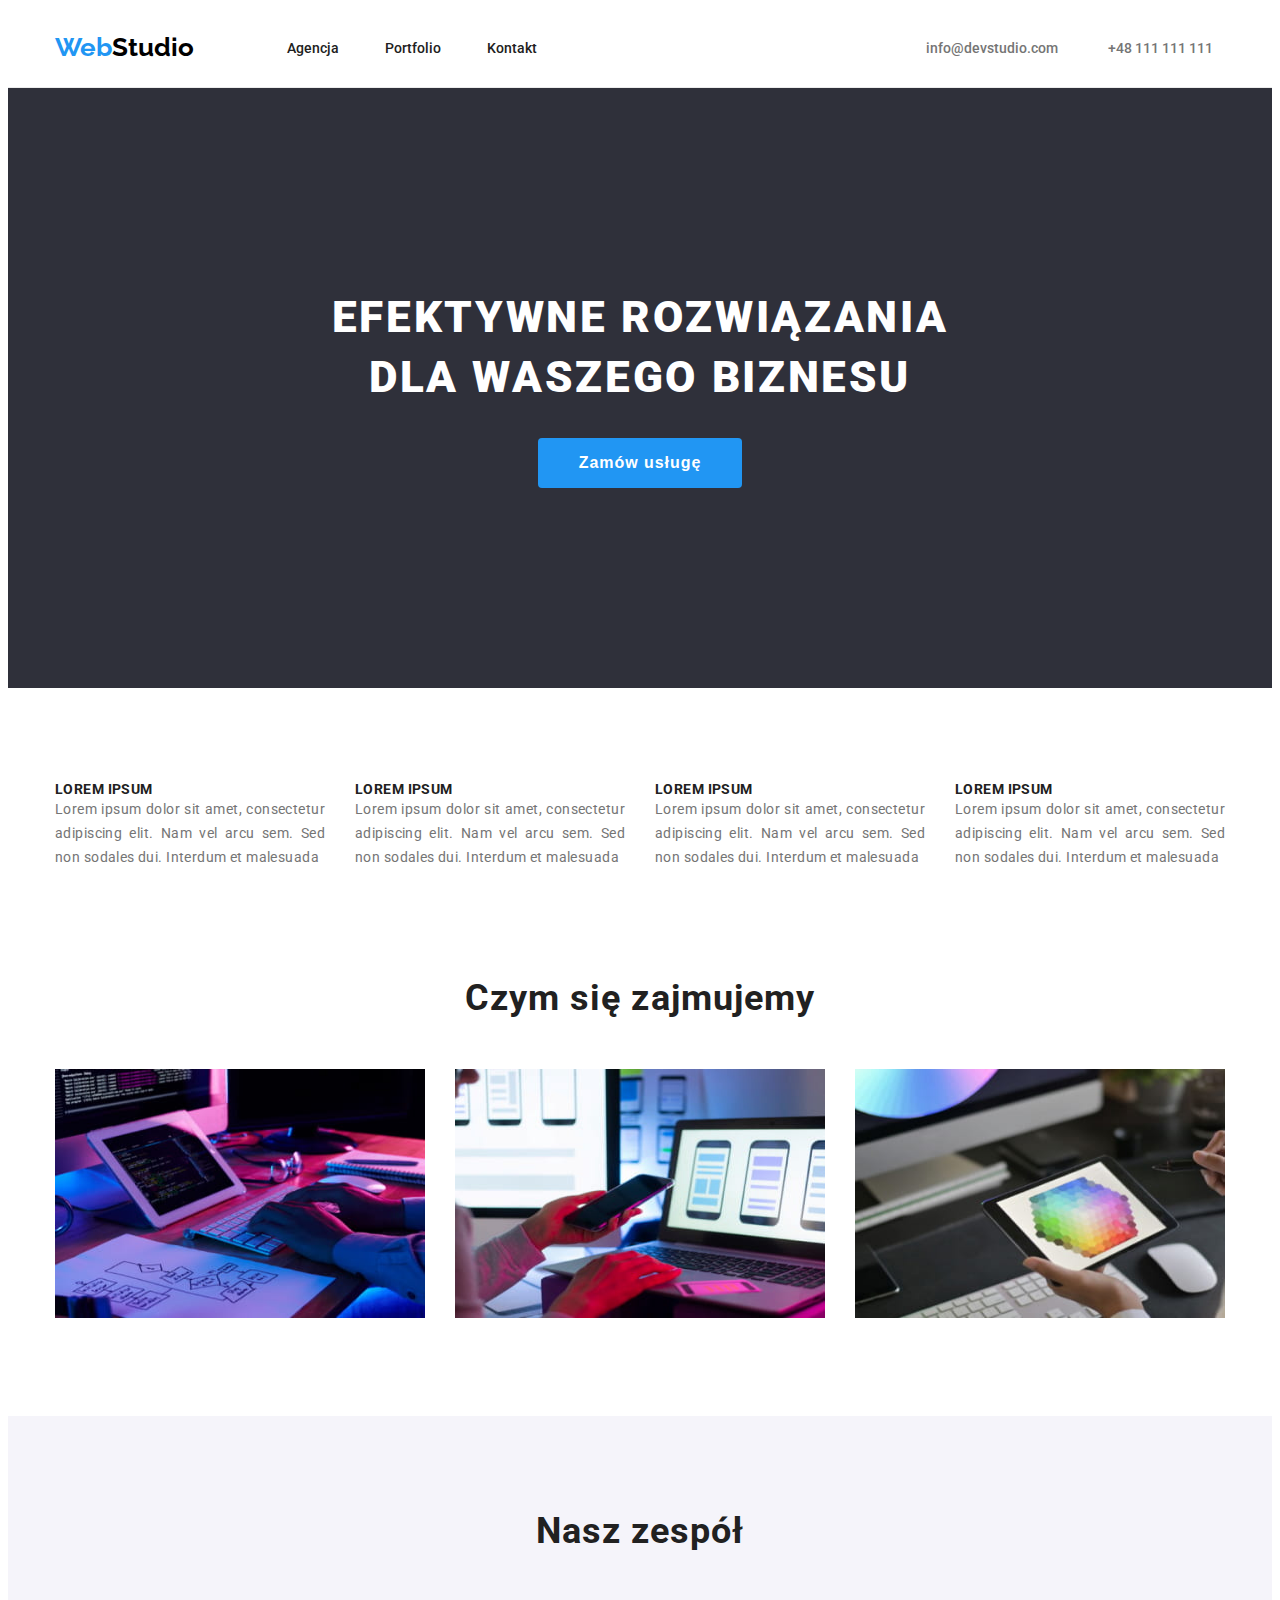
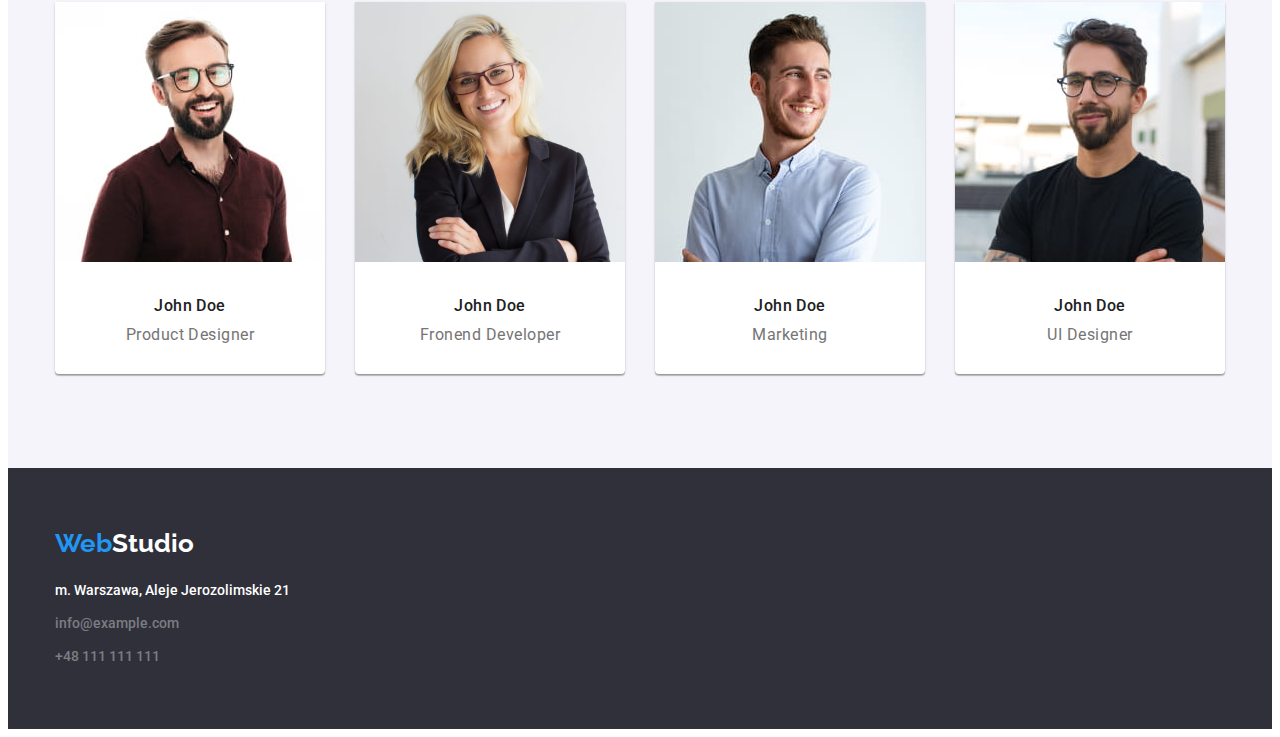
==== index.html @ 300e8977 "added html" ====
<!DOCTYPE html>
<html lang="pl">
    <head>
        <meta charset="utf-8" />
        <meta http-equiv="X-UA-Compatible" content="IE=edge" />
        <meta name="viewport" content="width=device-width, initial-scale=1.0" />
        <title>Studio</title>
        <link
            rel="stylesheet"
            href="https://cdnjs.cloudflare.com/ajax/libs/modern-normalize/1.1.0/modern-normalize.min.css"
            integrity="sha512-wpPYUAdjBVSE4KJnH1VR1HeZfpl1ub8YT/NKx4PuQ5NmX2tKuGu6U/JRp5y+Y8XG2tV+wKQpNHVUX03MfMFn9Q=="
            crossorigin="anonymous"
            referrerpolicy="no-referrer"
        />
        <link rel="preconnect" href="https://fonts.googleapis.com" />
        <link rel="preconnect" href="https://fonts.gstatic.com" crossorigin />
        <link
            href="https://fonts.googleapis.com/css2?family=Raleway:wght@700&family=Roboto:wght@400;500;700;900&display=swap"
            rel="stylesheet"
        />
        <link rel="stylesheet" href="./css/styles.css" />
    </head>
    <body>
        <!--Nagłówek-->
        <header class="header-wrapper">
            <div class="container">
                <div class="menu-left">
                    <a href="index.html" class="logo"
                        >Web<span class="studio-black">Studio</span>
                    </a>
                    <!--lista menu-->
                    <nav>
                        <ul class="nav-list">
                            <li>
                                <a class="nav-list-item" href="#">Agencja</a>
                            </li>
                            <li>
                                <a class="nav-list-item" href="porfolio.html"
                                    >Portfolio</a
                                >
                            </li>
                            <li>
                                <a class="nav-list-item" href="#">Kontakt</a>
                            </li>
                        </ul>
                    </nav>
                </div>
                <!-- kontakt -->
                <ul class="contact-list">
                    <li class="contact-list-tem">
                        <a href="mailto:info@devstudio.com" class="contact"
                            >info@devstudio.com</a
                        >
                    </li>
                    <li class="contact-list-item">
                        <a href="tel:+48111111111" class="contact"
                            >+48 111 111 111</a
                        >
                    </li>
                </ul>
            </div>
        </header>

        <!--Zawartość strony-->
        <main>
            <section class="heading section">
                <div class="container">
                    <h1>EFEKTYWNE ROZWIĄZANIA DLA WASZEGO BIZNESU</h1>
                    <button type="button" class="service-button">
                        Zamów usługę
                    </button>
                </div>
            </section>
            <article class="section">
                <div class="container">
                    <ul class="text-list">
                        <li>
                            <h3>LOREM IPSUM</h3>
                            <p>
                                Lorem ipsum dolor sit amet, consectetur
                                adipiscing elit. Nam vel arcu sem. Sed non
                                sodales dui. Interdum et malesuada
                            </p>
                        </li>
                        <li>
                            <h3>LOREM IPSUM</h3>
                            <p>
                                Lorem ipsum dolor sit amet, consectetur
                                adipiscing elit. Nam vel arcu sem. Sed non
                                sodales dui. Interdum et malesuada
                            </p>
                        </li>
                        <li>
                            <h3>LOREM IPSUM</h3>
                            <p>
                                Lorem ipsum dolor sit amet, consectetur
                                adipiscing elit. Nam vel arcu sem. Sed non
                                sodales dui. Interdum et malesuada
                            </p>
                        </li>
                        <li>
                            <h3>LOREM IPSUM</h3>
                            <p>
                                Lorem ipsum dolor sit amet, consectetur
                                adipiscing elit. Nam vel arcu sem. Sed non
                                sodales dui. Interdum et malesuada
                            </p>
                        </li>
                    </ul>
                </div>
            </article>
            <section class="section jobs">
                <div class="container">
                    <h2 class="what-we-do">Czym się zajmujemy</h2>
                    <ul class="what-we-do-list">
                        <li>
                            <img
                                src="images/desk.jpg"
                                alt="Czym się zajmujemy 1"
                                width="370"
                                height="249"
                            />
                        </li>
                        <li>
                            <img
                                src="images/phone-laptop.jpg"
                                alt="Czym się zajmujemy 2"
                                width="370"
                                height="249"
                            />
                        </li>
                        <li>
                            <img
                                src="images/tablet-pc.jpg"
                                alt="Czym się zajmujemy 3"
                                width="370"
                                height="249"
                            />
                        </li>
                    </ul>
                </div>
            </section>
            <section class="team section">
                <div class="container">
                    <h2>Nasz zespół</h2>
                    <ul class="team-list">
                        <li>
                            <figure>
                                <img
                                    src="images/jonh-doe1.jpg"
                                    alt="Członek zespołu 1"
                                    width="270"
                                    height="260"
                                />
                                <figcaption>
                                    <span class="team-list-member-name"
                                        >John Doe</span
                                    >
                                    <span class="team-list-member-role"
                                        >Product Designer</span
                                    >
                                </figcaption>
                            </figure>
                        </li>
                        <li>
                            <figure>
                                <img
                                    src="images/jonh-doe2.jpg"
                                    alt="Członek zespołu 2"
                                    width="270"
                                    height="260"
                                />
                                <figcaption>
                                    <span class="team-list-member-name"
                                        >John Doe</span
                                    >
                                    <span class="team-list-member-role"
                                        >Fronend Developer</span
                                    >
                                </figcaption>
                            </figure>
                        </li>
                        <li>
                            <figure>
                                <img
                                    src="images/jonh-doe4.jpg"
                                    alt="Członek zespołu 3"
                                    width="270"
                                    height="260"
                                />
                                <figcaption>
                                    <span class="team-list-member-name"
                                        >John Doe</span
                                    >
                                    <span class="team-list-member-role"
                                        >Marketing</span
                                    >
                                </figcaption>
                            </figure>
                        </li>
                        <li>
                            <figure>
                                <img
                                    src="images/john-doe3.jpg"
                                    alt="Członek zespołu 4"
                                    width="270"
                                    height="260"
                                />
                                <figcaption>
                                    <span class="team-list-member-name"
                                        >John Doe</span
                                    >
                                    <span class="team-list-member-role"
                                        >UI Designer</span
                                    >
                                </figcaption>
                            </figure>
                        </li>
                    </ul>
                </div>
            </section>
        </main>
        <!--Stopka-->
        <footer class="footer-wrapper">
            <div class="footer-content container">
                <div>
                    <a href="index.html" class="logo">
                        <span>Web</span><span class="studio-white">Studio</span>
                    </a>
                </div>
                <address class="address">
                    <span class="footer-address"
                        >m. Warszawa, Aleje Jerozolimskie 21</span
                    >

                    <a class="footer-contact" href="mailto:info@example.com"
                        >info@example.com</a
                    >

                    <a class="footer-contact" href="tel:+48111111111"
                        >+48 111 111 111</a
                    >
                </address>
            </div>
        </footer>
    </body>
</html>
---- css/styles.css ----
/* Globalne  Sory że tyle poprawek tu było */
h1,
h2,
h3,
h4,
h5,
h6,
p,
figure,
ul {
    margin: 0px;
    padding: 0px;
    border: 0px;
}

*,
*::before,
*::after {
    box-sizing: border-box;
}

body {
    font-family: 'Roboto', sans-serif;
    font-style: normal;
    color: black;
}
body li {
    list-style: none;
}
.container {
    width: 1200px;
    margin: 0 auto;
    padding: 0 15px;
}

.section {
    padding: 94px 0;
}

/* Nav+Footer */
.logo {
    font-family: 'Raleway', sans-serif;
    font-size: 26px;
    line-height: 1.17;
    font-weight: 700;
    text-decoration: none;
    color: #2196f3;
}
.studio-black {
    color: #000000;
}
.studio-white {
    color: #ffffff;
}

.header-wrapper {
    background-color: #ffffff;
    padding: 24px 0px 25px 0px;
    border-bottom: 1px solid #ececec;
}

.header-wrapper > .container {
    padding: 0 27px 0 15px;
    display: flex;
    justify-content: space-between;
    align-items: center;
}

.menu-left {
    display: flex;
    justify-content: space-between;
    align-items: center;
    gap: 93px;
}

.nav-list {
    display: flex;
    justify-content: space-between;
    align-items: center;
    gap: 46px;
}

.contact-list {
    display: flex;
    justify-content: space-between;
    align-items: center;
    gap: 50px;
}

.nav-list a {
    font-weight: 500;
    font-size: 14px;
    line-height: 1.17;
    color: #212121;
    text-decoration: none;
}

.nav-list a:hover,
.nav-list a:focus {
    color: #2196f3;
}

.contact {
    font-weight: 500;
    font-size: 14px;
    line-height: 1.17;
    color: #757575;
    text-decoration: none;
}
.contact:hover {
    color: #2196f3;
}

.contact-list {
    display: flex;
    align-items: center;
    justify-content: space-between;
    gap: 50px;
}
.footer-wrapper {
    background-color: #2f303a;
    color: #ffffff;
    padding: 60px 0px;
}

.footer-wrapper address {
    display: flex;
    flex-direction: column;
    gap: 9px;
}

.address {
    padding-top: 20px;
}
.footer-address {
    text-decoration: none;
    font-style: normal;
    font-weight: 500;
    font-size: 14px;
    line-height: 1.71;
    color: #ffffff;
}
.footer-contact {
    color: #ffffff60;
    text-decoration: none;
    font-style: normal;
    font-weight: 500;
    font-size: 14px;
    line-height: 1.71;
    width: fit-content;
}

.footer-contact:hover,
.footer-contact:focus {
    color: #2196f3;
}
.footer-tel {
    text-decoration: none;
}
/* Main Portfolio */

.category-buttons {
    display: flex;
    justify-content: center;
}

.button {
    font-weight: 500;
    background-color: #f5f4fa;
    font-size: 16px;
    line-height: 1.625;
    text-align: center;
    letter-spacing: 0.03em;
    cursor: pointer;
    outline: none;
    border: none;
    border-radius: 4px;
    padding-left: 22px;
    padding-right: 22px;
    padding-top: 6px;
    padding-bottom: 6px;
    margin: 0px 4px 50px;
}

.button:hover,
.button:focus {
    background-color: #2196f3;
    color: #ffffff;
    cursor: pointer;
}

.portfolio-projects {
    display: flex;
    flex-wrap: wrap;
    gap: 30px;
}

.portfolio-projects figcaption {
    padding: 20px 24px;
    border: 1px solid #eeeeee;
    border-top: none;
    display: block;
}
.portfolio-name {
    font-size: 18px;
    font-weight: 700;
    line-height: 2;
    letter-spacing: 0.06em;
}

.portfolio-category {
    font-size: 16px;
    font-weight: 400;
    line-height: 1.875;
    letter-spacing: 0.03em;
    text-align: left;
    display: block;
}

/* main-index*/

.heading {
    display: flex;
    flex-direction: column;
    background-color: #2f303a;
    align-items: center;
    text-align: center;
    padding-bottom: 200px;
}
.heading h1 {
    margin-bottom: 30px;
    color: #ffffff;
    font-size: 44px;
    line-height: 1.36;
    letter-spacing: 0.06em;
    text-align: center;
    font-weight: 900;
    text-transform: uppercase;
    padding: 106px 252px 0px 252px;
}
.jobs {
    margin-top: -94px;
}
.service-button {
    font-weight: 700;
    font-size: 16px;
    line-height: 1.88;
    letter-spacing: 0.06em;
    color: #ffffff;
    background-color: #2196f3;
    outline: none;
    border: none;
    border-radius: 4px;
    padding: 10px 41px;
}

.service-button:hover .service-button:focus {
    background-color: #2196f3;
    color: #ffffff;
    cursor: pointer;
}

.text-list {
    display: flex;
    gap: 30px;
    height: 101px;
    text-align: center;
}

.text-list h3 {
    font-weight: 700;
    font-size: 14px;
    line-height: 1.14;
    letter-spacing: 0.03em;
    color: #212121;
    text-transform: uppercase;
    text-align: left;
}

.text-list p {
    font-weight: 400;
    font-size: 14px;
    line-height: 1.71;
    letter-spacing: 0.03em;
    color: #757575;
    text-align: justify;
}

.what-we-do {
    font-weight: 700;
    font-size: 36px;
    line-height: 1.17;
    letter-spacing: 0.03em;
    color: #212121;
    text-align: center;
    margin-bottom: 50px;
}

.what-we-do-list {
    display: flex;
    justify-content: space-between;
    align-items: center;
    gap: 30px;
}

.team {
    background-color: #f5f4fa;
}

.team h2 {
    font-weight: 700;
    font-size: 36px;
    line-height: 1.17;
    letter-spacing: 0.03em;
    color: #212121;
    text-align: center;
    padding-bottom: 50px;
    display: block;
}

.team-list {
    display: flex;
    justify-content: space-between;
    gap: 30px;
}

.team figure {
    background-color: #ffffff;
    font-size: 16px;
    letter-spacing: 0.03em;
    box-shadow: 0px 1px 3px rgba(0, 0, 0, 0.12), 0px 1px 1px rgba(0, 0, 0, 0.14),
        0px 2px 1px rgba(0, 0, 0, 0.2);
    border-radius: 0px 0px 4px 4px;
    display: block;
}

.team figcaption {
    padding-top: 30px 0px;
    text-align: center;
    display: block;
}

.team-list-member-name {
    font-weight: 500;
    font-size: 16px;
    line-height: 1.1875;
    letter-spacing: 0.03em;
    color: #212121;
    display: block;
    padding-top: 30px;
}

.team-list-member-role {
    font-weight: 400;
    font-size: 16px;
    line-height: 1.1875;
    letter-spacing: 0.03em;
    color: #757575;
    padding-top: 10px;
    padding-bottom: 30px;
    display: block;
}
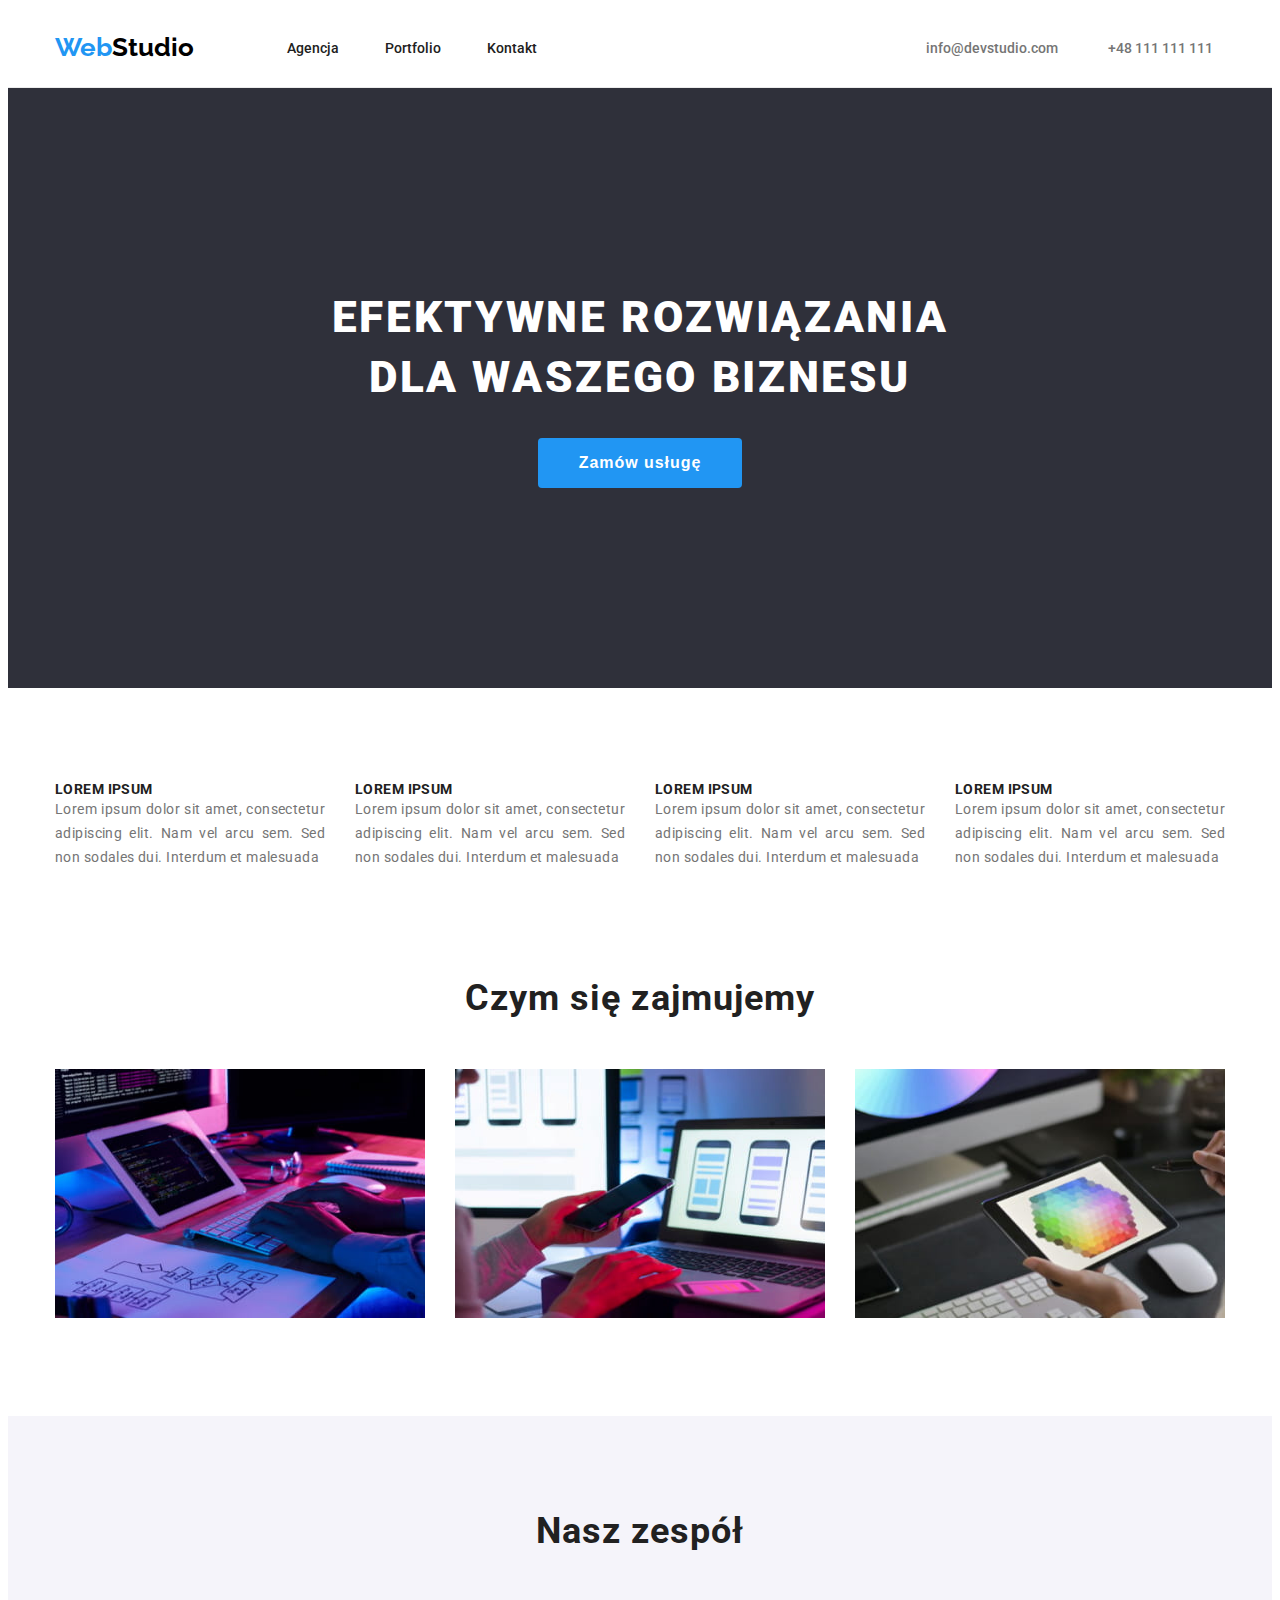
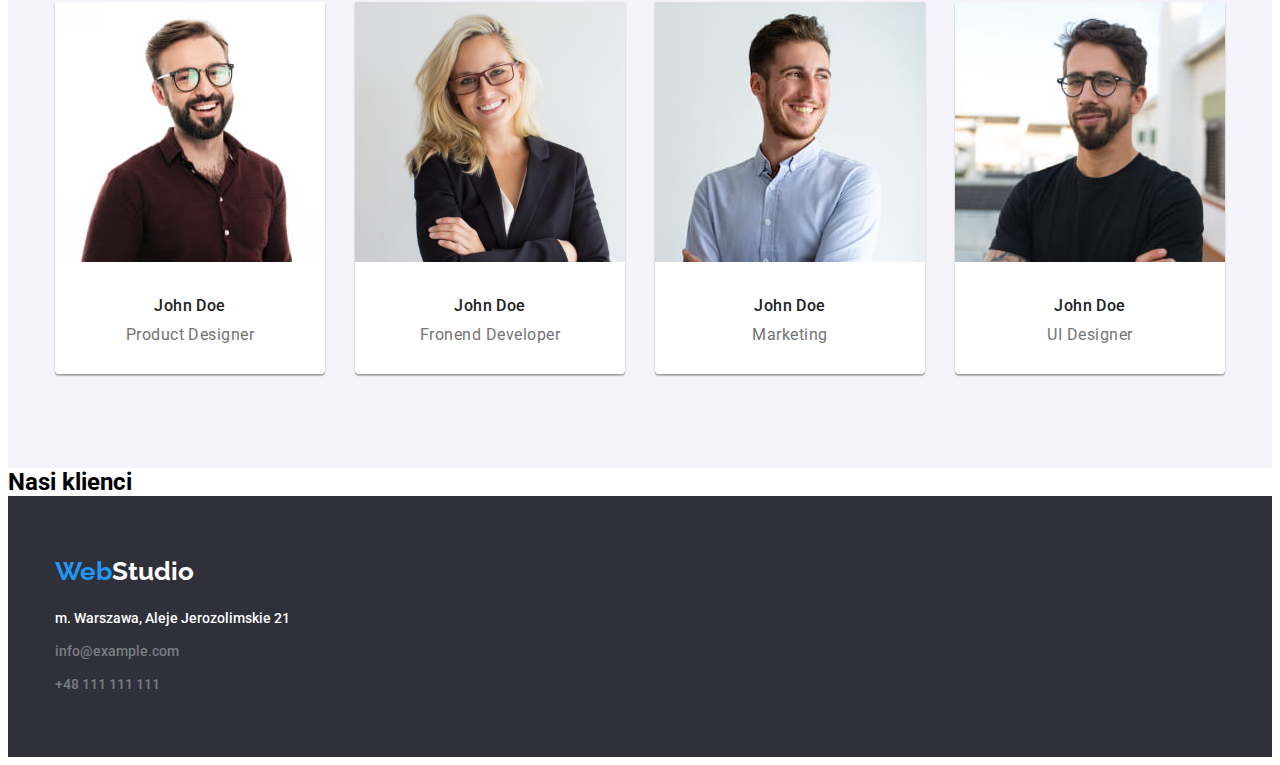
==== commit dd52795f: "Nasi klienci" ====
--- a/index.html
+++ b/index.html
@@ -35,7 +35,7 @@
                                 <a class="nav-list-item" href="#">Agencja</a>
                             </li>
                             <li>
-                                <a class="nav-list-item" href="porfolio.html"
+                                <a class="nav-list-item" href="portfolio.html"
                                     >Portfolio</a
                                 >
                             </li>
@@ -219,6 +219,11 @@
                     </ul>
                 </div>
             </section>
+            <section>
+                <div>
+                    <h2>Nasi klienci</h2>
+                </div>
+            </section>
         </main>
         <!--Stopka-->
         <footer class="footer-wrapper">
--- a/css/styles.css
+++ b/css/styles.css
@@ -24,6 +24,7 @@
     font-style: normal;
     color: black;
 }
+
 body li {
     list-style: none;
 }
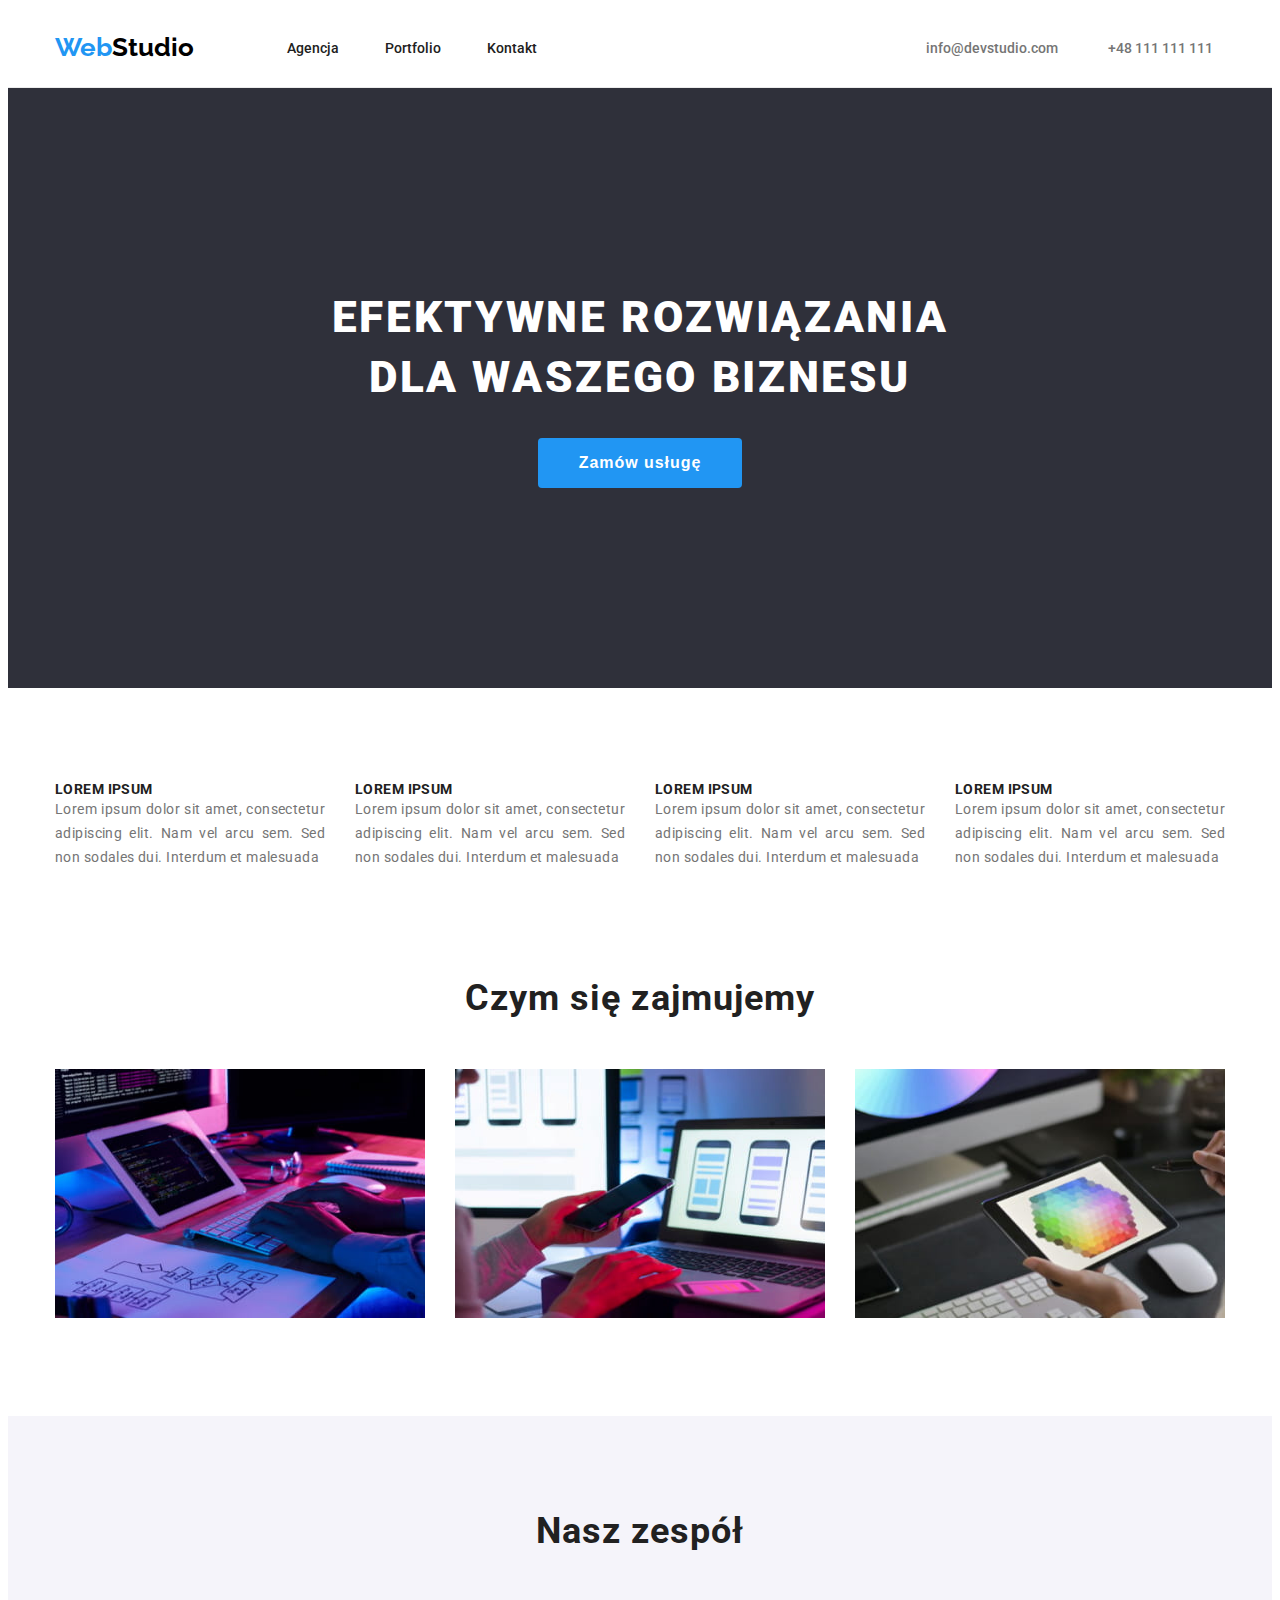
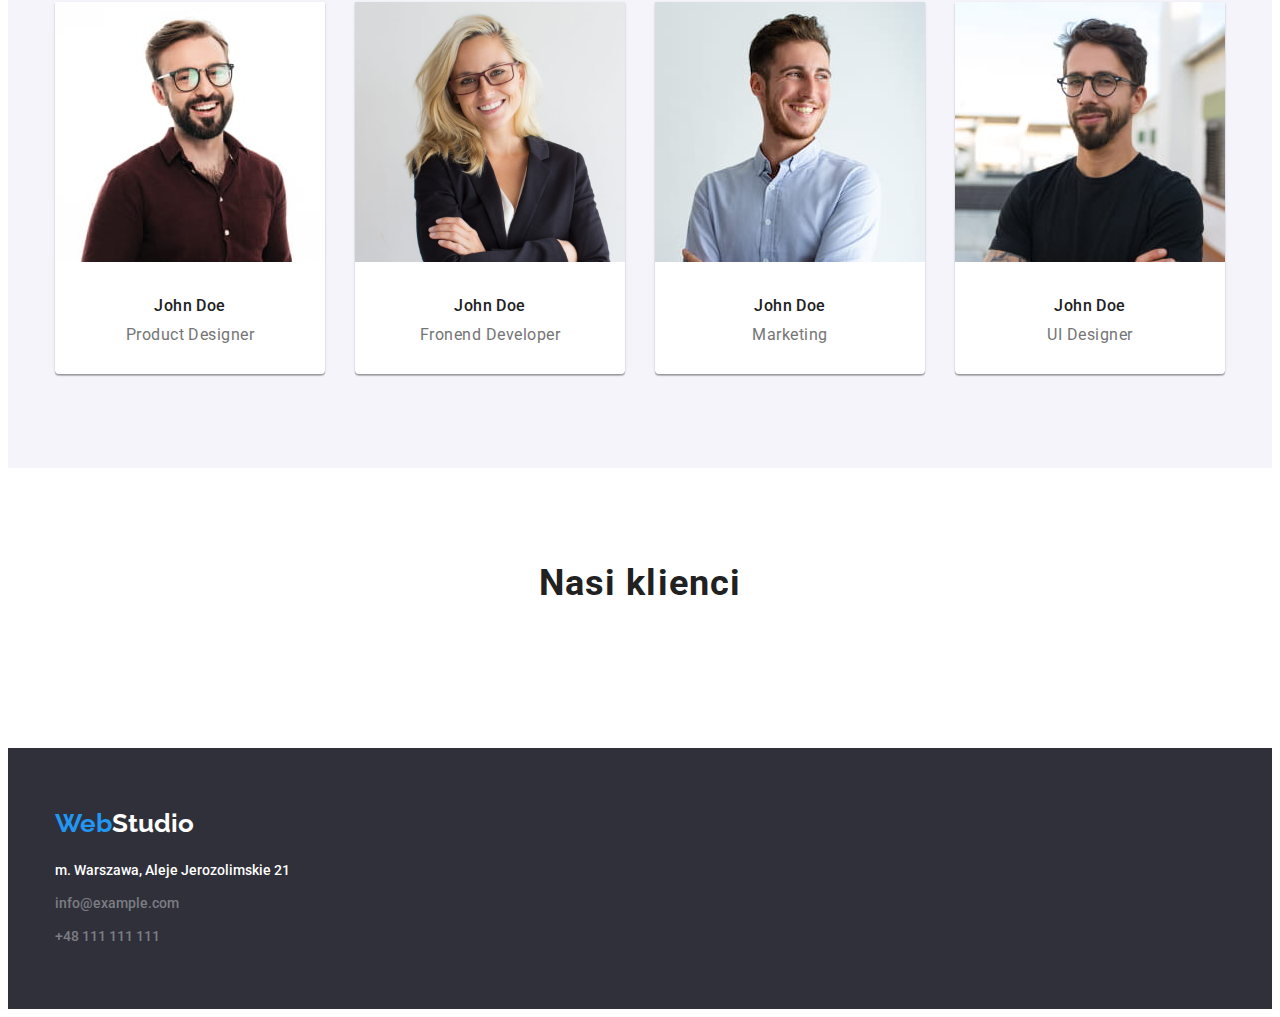
==== commit 4fb247c2: "?" ====
--- a/index.html
+++ b/index.html
@@ -219,8 +219,8 @@
                     </ul>
                 </div>
             </section>
-            <section>
-                <div>
+            <section class="section clients">
+                <div class="container">
                     <h2>Nasi klienci</h2>
                 </div>
             </section>
--- a/css/styles.css
+++ b/css/styles.css
@@ -361,3 +361,13 @@
     padding-bottom: 30px;
     display: block;
 }
+.clients h2 {
+    font-weight: 700;
+    font-size: 36px;
+    line-height: 1.17;
+    letter-spacing: 0.03em;
+    color: #212121;
+    text-align: center;
+    padding-bottom: 50px;
+    display: block;
+}
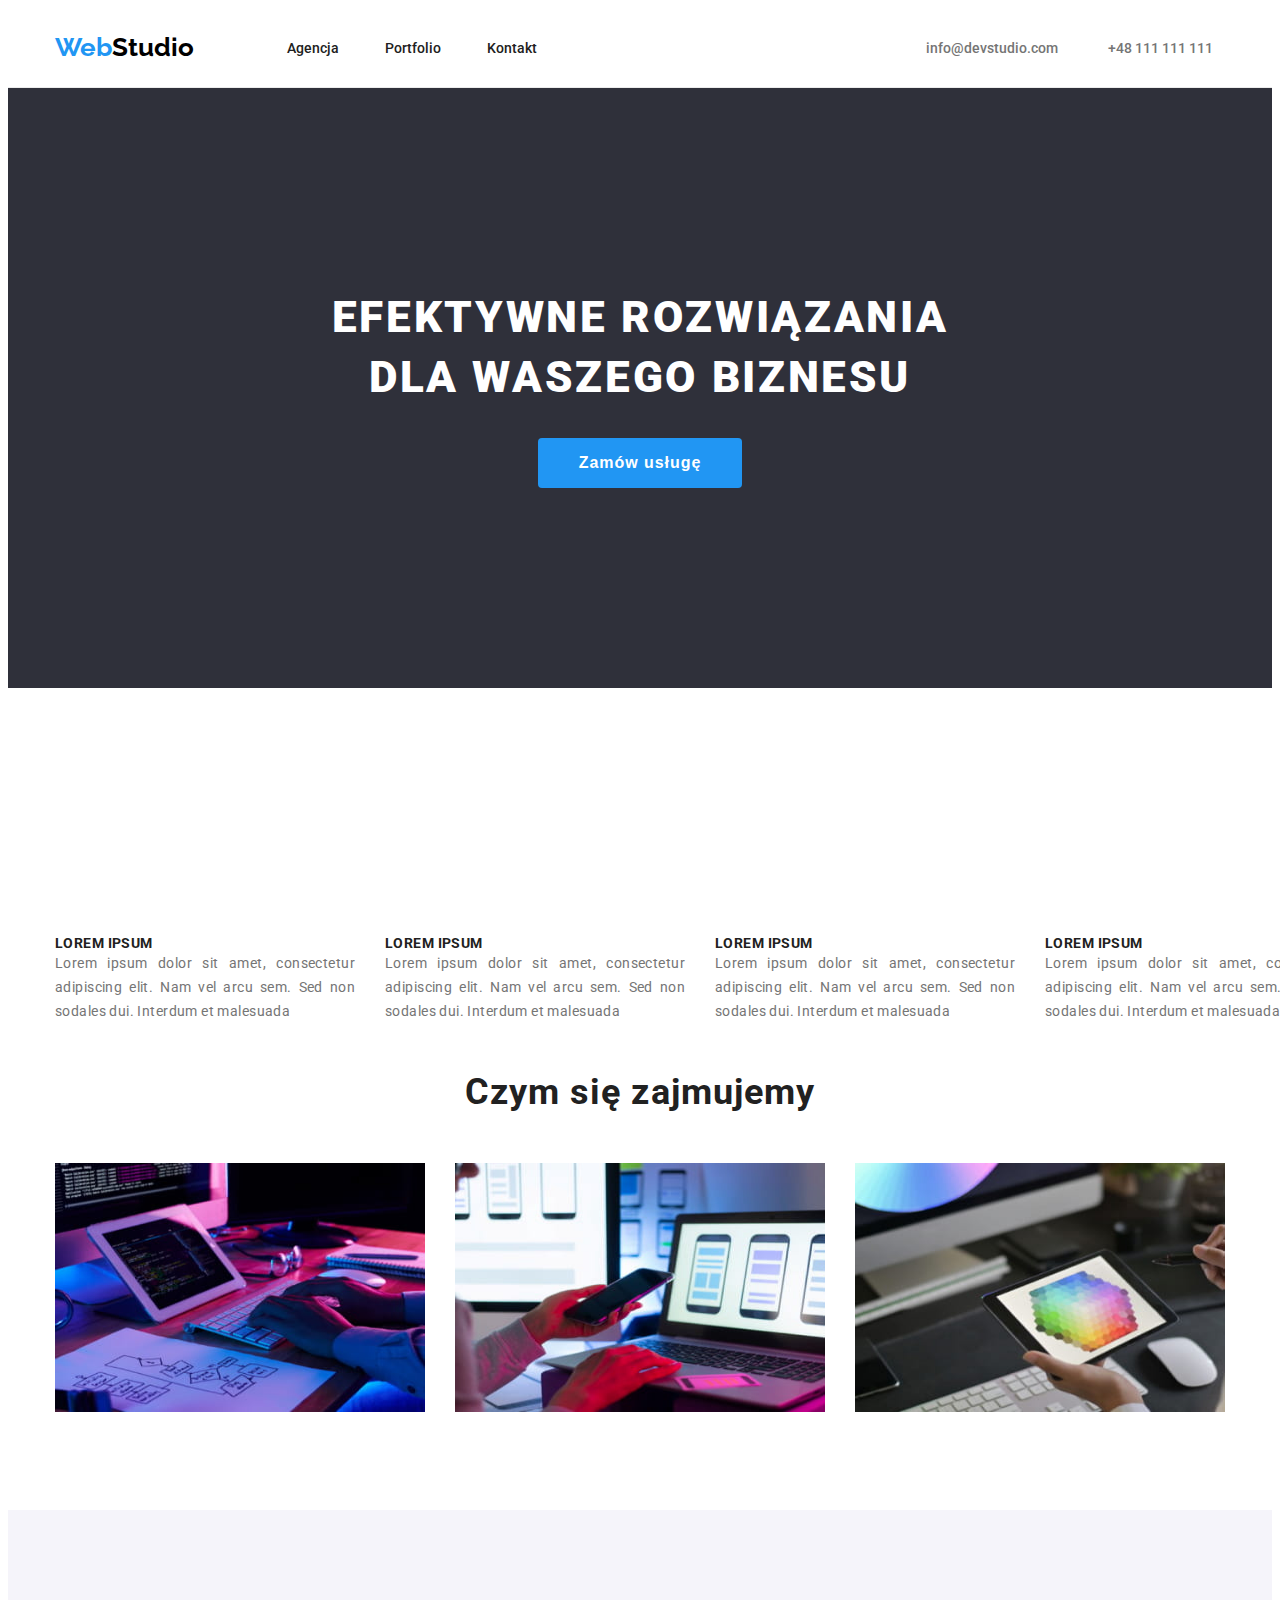
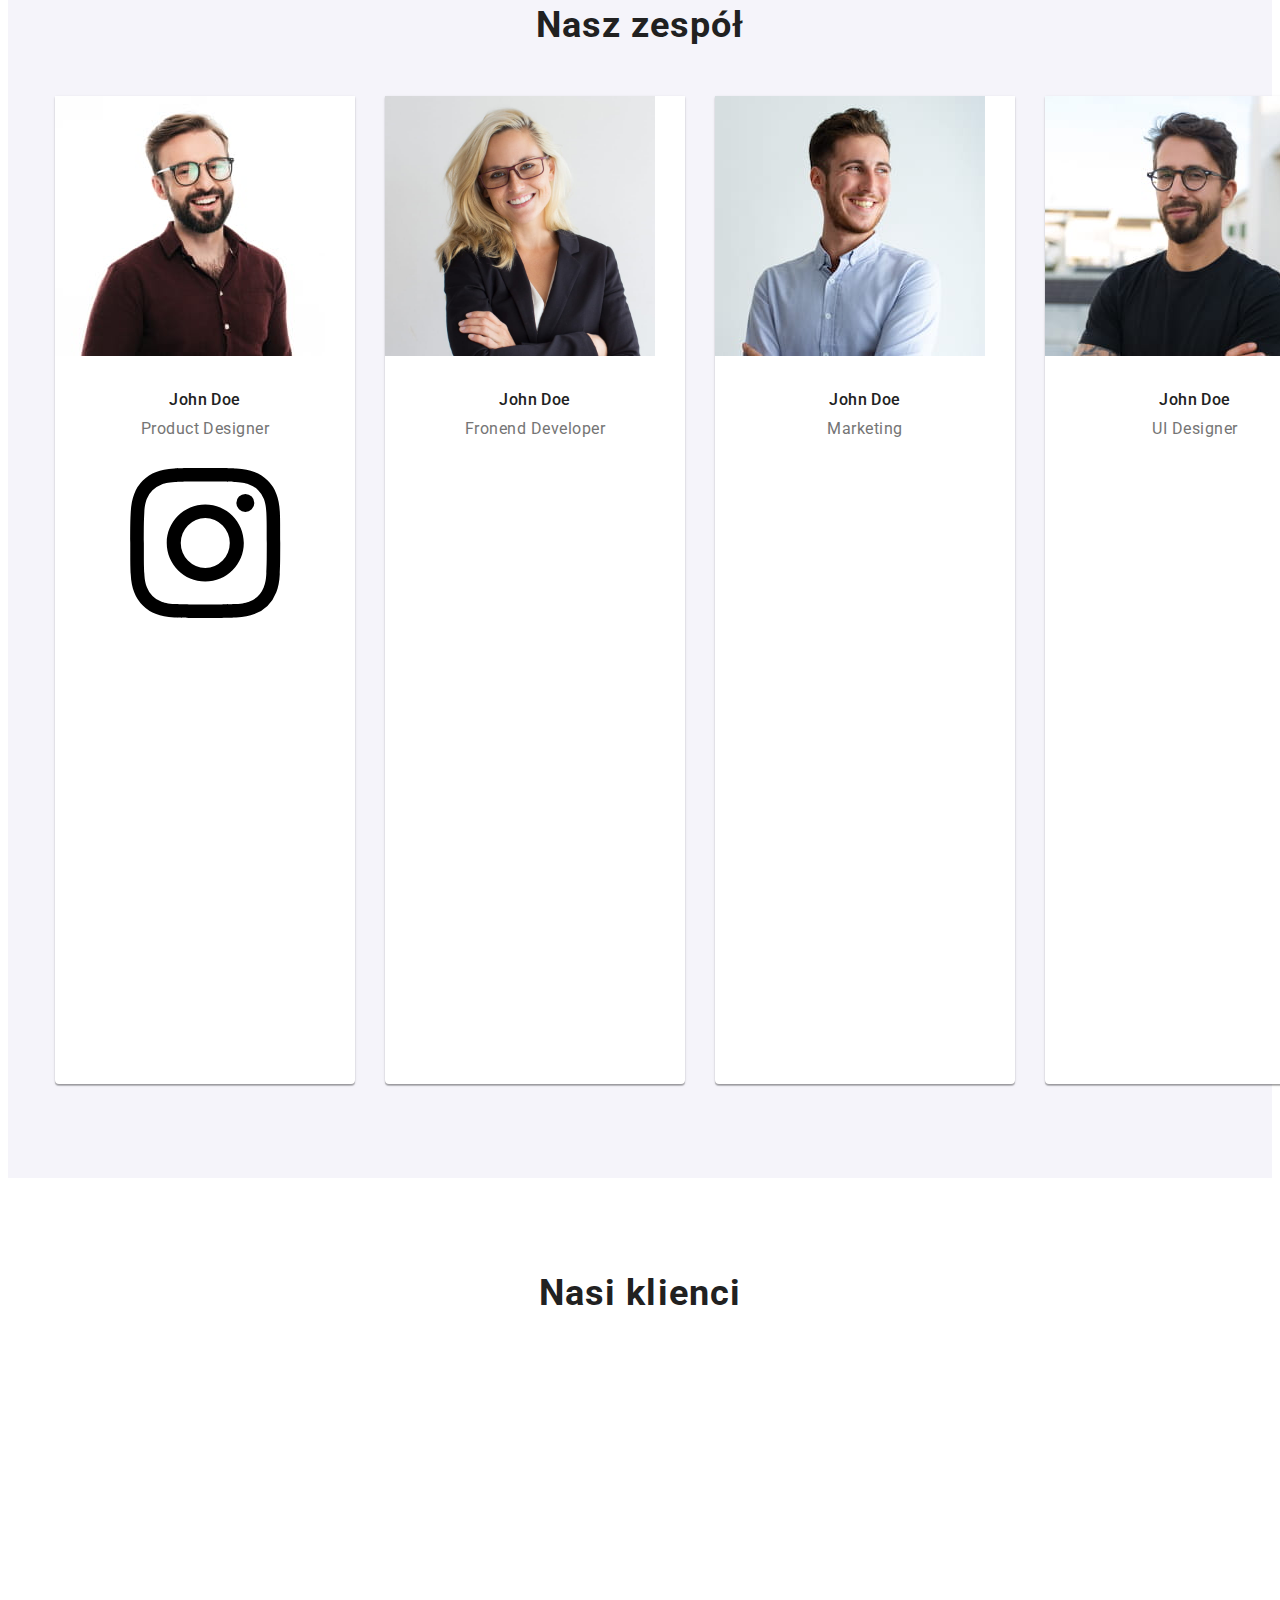
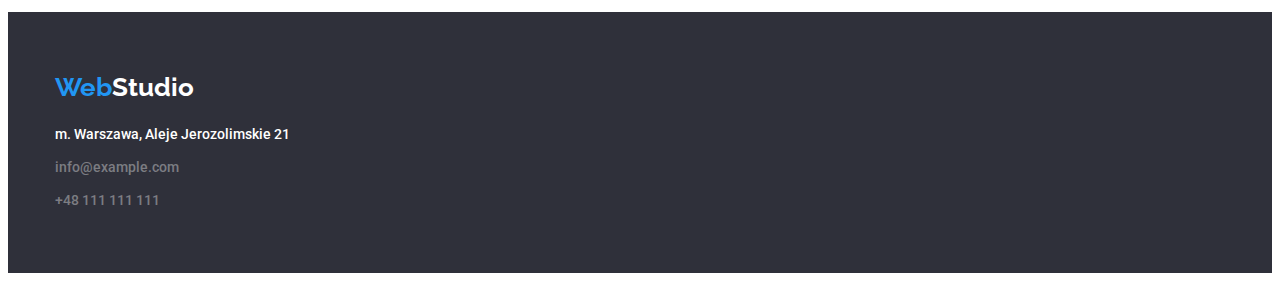
==== commit 4425ed74: "added icons photos and svg" ====
--- a/index.html
+++ b/index.html
@@ -75,6 +75,9 @@
                 <div class="container">
                     <ul class="text-list">
                         <li>
+                            <svg>
+                                <use href=""></use>
+                            </svg>
                             <h3>LOREM IPSUM</h3>
                             <p>
                                 Lorem ipsum dolor sit amet, consectetur
@@ -83,6 +86,9 @@
                             </p>
                         </li>
                         <li>
+                            <svg>
+                                <use href=""></use>
+                            </svg>
                             <h3>LOREM IPSUM</h3>
                             <p>
                                 Lorem ipsum dolor sit amet, consectetur
@@ -91,6 +97,9 @@
                             </p>
                         </li>
                         <li>
+                            <svg>
+                                <use href=""></use>
+                            </svg>
                             <h3>LOREM IPSUM</h3>
                             <p>
                                 Lorem ipsum dolor sit amet, consectetur
@@ -99,6 +108,9 @@
                             </p>
                         </li>
                         <li>
+                            <svg>
+                                <use href=""></use>
+                            </svg>
                             <h3>LOREM IPSUM</h3>
                             <p>
                                 Lorem ipsum dolor sit amet, consectetur
@@ -159,6 +171,38 @@
                                     <span class="team-list-member-role"
                                         >Product Designer</span
                                     >
+                                    <ul class="team-social-icons">
+                                        <li>
+                                            <a href="#" class="team-social">
+                                                <svg>
+                                                    <use
+                                                        href="images/icons.svg#icon-instagram-2"
+                                                    ></use>
+                                                </svg>
+                                            </a>
+                                        </li>
+                                        <li>
+                                            <a href="#" class="team-social">
+                                                <svg>
+                                                    <use></use>
+                                                </svg>
+                                            </a>
+                                        </li>
+                                        <li>
+                                            <a href="#" class="team-social">
+                                                <svg>
+                                                    <use></use>
+                                                </svg>
+                                            </a>
+                                        </li>
+                                        <li>
+                                            <a href="#" class="team-social">
+                                                <svg>
+                                                    <use></use>
+                                                </svg>
+                                            </a>
+                                        </li>
+                                    </ul>
                                 </figcaption>
                             </figure>
                         </li>
@@ -177,6 +221,36 @@
                                     <span class="team-list-member-role"
                                         >Fronend Developer</span
                                     >
+                                    <ul>
+                                        <li>
+                                            <a href="#" class="team-social">
+                                                <svg>
+                                                    <use></use>
+                                                </svg>
+                                            </a>
+                                        </li>
+                                        <li>
+                                            <a href="#" class="team-social">
+                                                <svg>
+                                                    <use></use>
+                                                </svg>
+                                            </a>
+                                        </li>
+                                        <li>
+                                            <a href="#" class="team-social">
+                                                <svg>
+                                                    <use></use>
+                                                </svg>
+                                            </a>
+                                        </li>
+                                        <li>
+                                            <a href="#" class="team-social">
+                                                <svg>
+                                                    <use></use>
+                                                </svg>
+                                            </a>
+                                        </li>
+                                    </ul>
                                 </figcaption>
                             </figure>
                         </li>
@@ -195,6 +269,36 @@
                                     <span class="team-list-member-role"
                                         >Marketing</span
                                     >
+                                    <ul>
+                                        <li>
+                                            <a href="#" class="team-social">
+                                                <svg>
+                                                    <use></use>
+                                                </svg>
+                                            </a>
+                                        </li>
+                                        <li>
+                                            <a href="#" class="team-social">
+                                                <svg>
+                                                    <use></use>
+                                                </svg>
+                                            </a>
+                                        </li>
+                                        <li>
+                                            <a href="#" class="team-social">
+                                                <svg>
+                                                    <use></use>
+                                                </svg>
+                                            </a>
+                                        </li>
+                                        <li>
+                                            <a href="#" class="team-social">
+                                                <svg>
+                                                    <use></use>
+                                                </svg>
+                                            </a>
+                                        </li>
+                                    </ul>
                                 </figcaption>
                             </figure>
                         </li>
@@ -213,6 +317,36 @@
                                     <span class="team-list-member-role"
                                         >UI Designer</span
                                     >
+                                    <ul>
+                                        <li>
+                                            <a href="#" class="team-social">
+                                                <svg>
+                                                    <use></use>
+                                                </svg>
+                                            </a>
+                                        </li>
+                                        <li>
+                                            <a href="#" class="team-social">
+                                                <svg>
+                                                    <use></use>
+                                                </svg>
+                                            </a>
+                                        </li>
+                                        <li>
+                                            <a href="#" class="team-social">
+                                                <svg>
+                                                    <use></use>
+                                                </svg>
+                                            </a>
+                                        </li>
+                                        <li>
+                                            <a href="#" class="team-social">
+                                                <svg>
+                                                    <use></use>
+                                                </svg>
+                                            </a>
+                                        </li>
+                                    </ul>
                                 </figcaption>
                             </figure>
                         </li>
@@ -222,6 +356,9 @@
             <section class="section clients">
                 <div class="container">
                     <h2>Nasi klienci</h2>
+                    <svg>
+                        <use></use>
+                    </svg>
                 </div>
             </section>
         </main>
--- a/css/styles.css
+++ b/css/styles.css
@@ -223,6 +223,7 @@
 .heading {
     display: flex;
     flex-direction: column;
+    background-image: url(images/main-background);
     background-color: #2f303a;
     align-items: center;
     text-align: center;
@@ -240,7 +241,6 @@
     padding: 106px 252px 0px 252px;
 }
 .jobs {
-    margin-top: -94px;
 }
 .service-button {
     font-weight: 700;
@@ -304,6 +304,8 @@
     gap: 30px;
 }
 
+/* Team */
+
 .team {
     background-color: #f5f4fa;
 }
@@ -361,6 +363,7 @@
     padding-bottom: 30px;
     display: block;
 }
+
 .clients h2 {
     font-weight: 700;
     font-size: 36px;
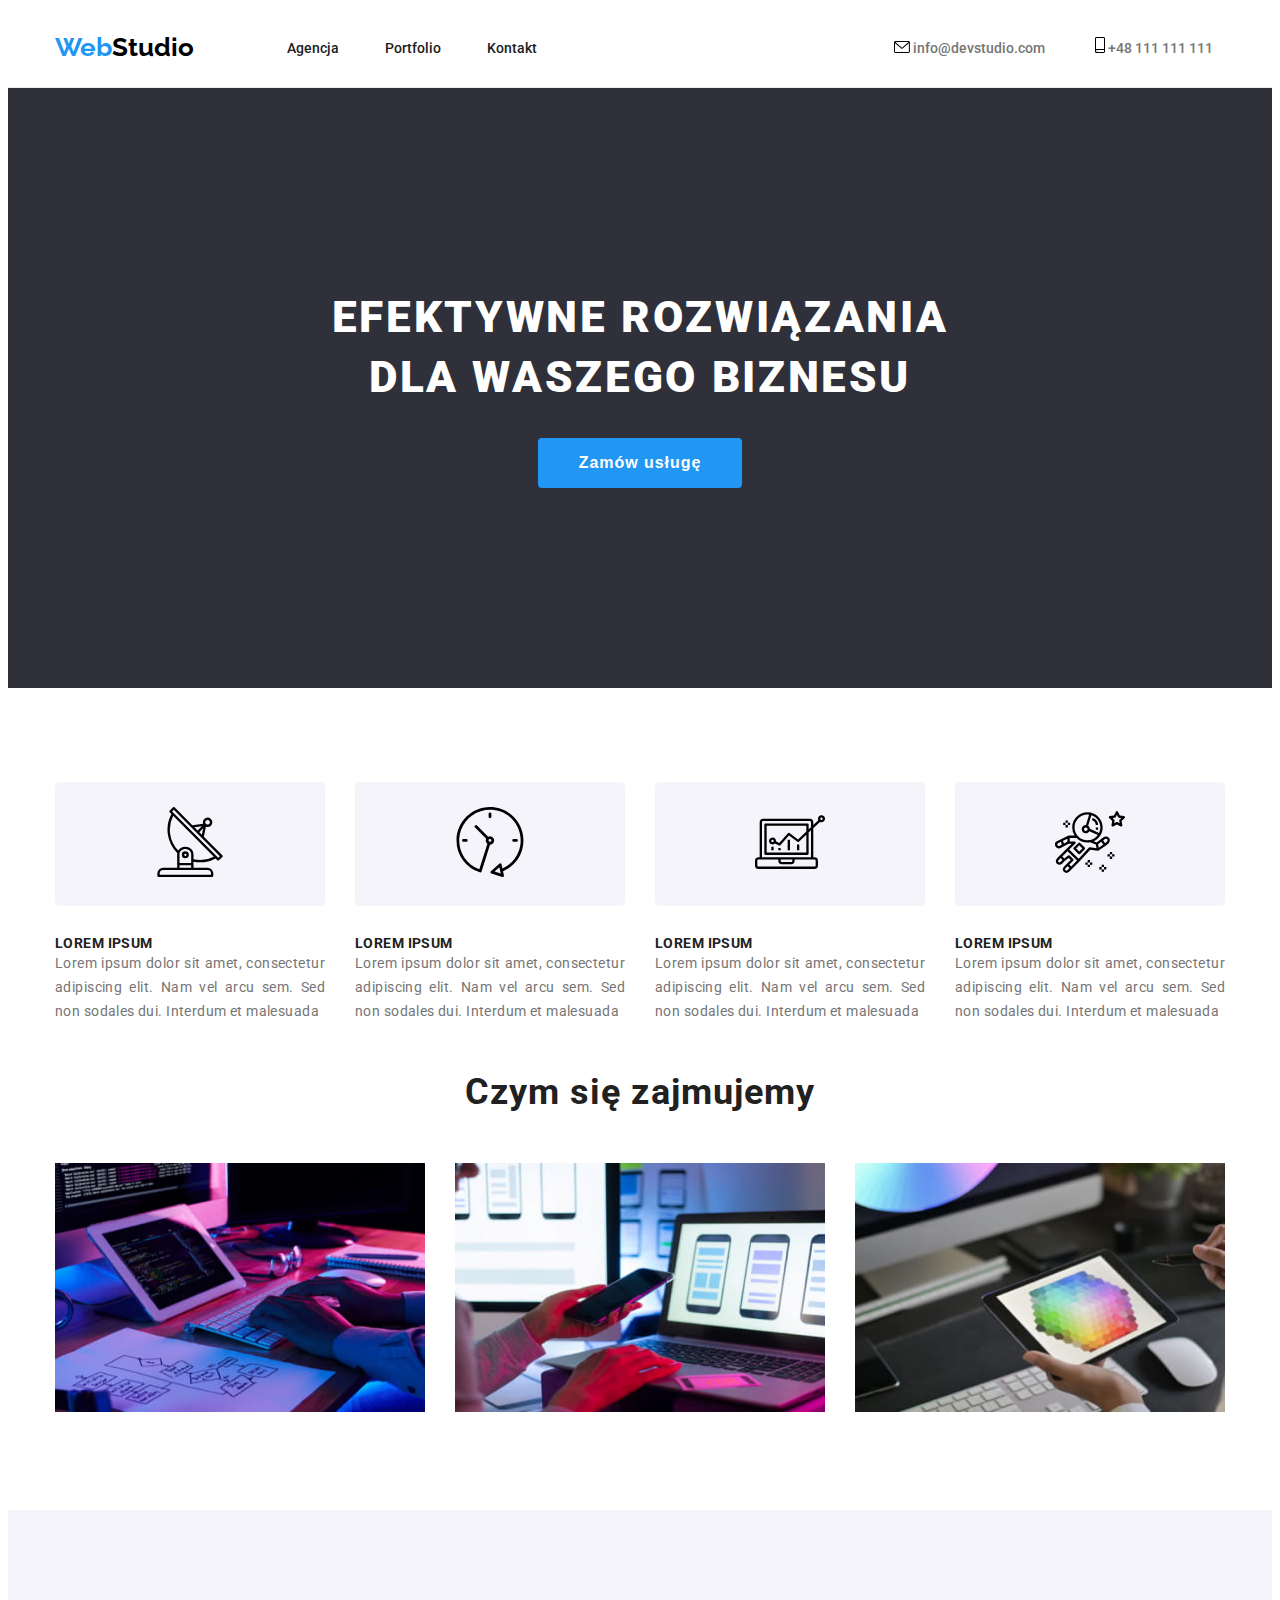
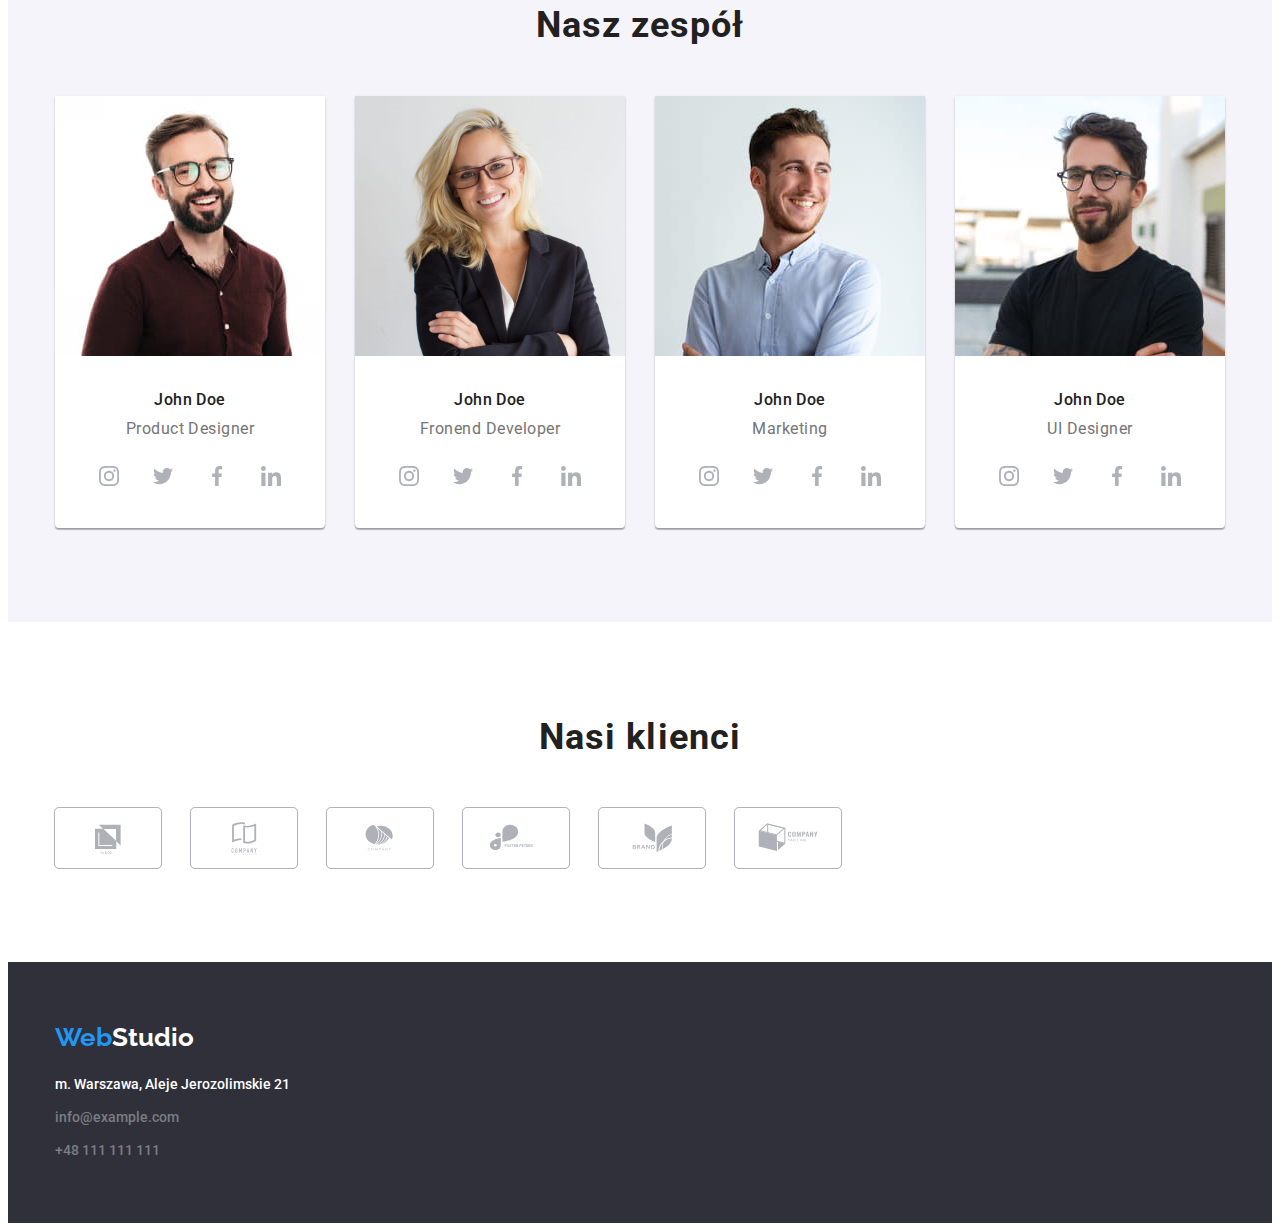
==== commit 0aadbe7d: "git" ====
--- a/index.html
+++ b/index.html
@@ -47,15 +47,25 @@
                 </div>
                 <!-- kontakt -->
                 <ul class="contact-list">
-                    <li class="contact-list-tem">
-                        <a href="mailto:info@devstudio.com" class="contact"
-                            >info@devstudio.com</a
-                        >
+                    <li class="contact-list-item">
+                        <a href="mailto:info@devstudio.com" class="contact">
+                            <svg class="envelope">
+                                <use
+                                    href="./images/icons.svg#icon-envelope"
+                                ></use>
+                            </svg>
+                            info@devstudio.com
+                        </a>
                     </li>
                     <li class="contact-list-item">
-                        <a href="tel:+48111111111" class="contact"
-                            >+48 111 111 111</a
-                        >
+                        <a href="tel:+48111111111" class="contact">
+                            <svg class="phone">
+                                <use
+                                    href="./images/icons.svg#icon-smartphone"
+                                ></use>
+                            </svg>
+                            +48 111 111 111
+                        </a>
                     </li>
                 </ul>
             </div>
@@ -75,9 +85,13 @@
                 <div class="container">
                     <ul class="text-list">
                         <li>
-                            <svg>
-                                <use href=""></use>
-                            </svg>
+                            <div class="article-images">
+                                <svg class="icon-article">
+                                    <use
+                                        href="./images/icons.svg#icon-antenna-1"
+                                    ></use>
+                                </svg>
+                            </div>
                             <h3>LOREM IPSUM</h3>
                             <p>
                                 Lorem ipsum dolor sit amet, consectetur
@@ -86,9 +100,13 @@
                             </p>
                         </li>
                         <li>
-                            <svg>
-                                <use href=""></use>
-                            </svg>
+                            <div class="article-images">
+                                <svg class="icon-article">
+                                    <use
+                                        href="./images/icons.svg#icon-clock-1"
+                                    ></use>
+                                </svg>
+                            </div>
                             <h3>LOREM IPSUM</h3>
                             <p>
                                 Lorem ipsum dolor sit amet, consectetur
@@ -97,9 +115,13 @@
                             </p>
                         </li>
                         <li>
-                            <svg>
-                                <use href=""></use>
-                            </svg>
+                            <div class="article-images">
+                                <svg class="icon-article">
+                                    <use
+                                        href="./images/icons.svg#icon-diagram-1"
+                                    ></use>
+                                </svg>
+                            </div>
                             <h3>LOREM IPSUM</h3>
                             <p>
                                 Lorem ipsum dolor sit amet, consectetur
@@ -108,9 +130,13 @@
                             </p>
                         </li>
                         <li>
-                            <svg>
-                                <use href=""></use>
-                            </svg>
+                            <div class="article-images">
+                                <svg class="icon-article">
+                                    <use
+                                        href="./images/icons.svg#icon-astronaut-1"
+                                    ></use>
+                                </svg>
+                            </div>
                             <h3>LOREM IPSUM</h3>
                             <p>
                                 Lorem ipsum dolor sit amet, consectetur
@@ -184,21 +210,27 @@
                                         <li>
                                             <a href="#" class="team-social">
                                                 <svg>
-                                                    <use></use>
-                                                </svg>
-                                            </a>
-                                        </li>
-                                        <li>
-                                            <a href="#" class="team-social">
-                                                <svg>
-                                                    <use></use>
-                                                </svg>
-                                            </a>
-                                        </li>
-                                        <li>
-                                            <a href="#" class="team-social">
-                                                <svg>
-                                                    <use></use>
+                                                    <use
+                                                        href="./images/icons.svg#icon-twitter-1"
+                                                    ></use>
+                                                </svg>
+                                            </a>
+                                        </li>
+                                        <li>
+                                            <a href="#" class="team-social">
+                                                <svg>
+                                                    <use
+                                                        href="./images/icons.svg#icon-facebook-1"
+                                                    ></use>
+                                                </svg>
+                                            </a>
+                                        </li>
+                                        <li>
+                                            <a href="#" class="team-social">
+                                                <svg>
+                                                    <use
+                                                        href="./images/icons.svg#icon-linkedin-1"
+                                                    ></use>
                                                 </svg>
                                             </a>
                                         </li>
@@ -221,32 +253,40 @@
                                     <span class="team-list-member-role"
                                         >Fronend Developer</span
                                     >
-                                    <ul>
-                                        <li>
-                                            <a href="#" class="team-social">
-                                                <svg>
-                                                    <use></use>
-                                                </svg>
-                                            </a>
-                                        </li>
-                                        <li>
-                                            <a href="#" class="team-social">
-                                                <svg>
-                                                    <use></use>
-                                                </svg>
-                                            </a>
-                                        </li>
-                                        <li>
-                                            <a href="#" class="team-social">
-                                                <svg>
-                                                    <use></use>
-                                                </svg>
-                                            </a>
-                                        </li>
-                                        <li>
-                                            <a href="#" class="team-social">
-                                                <svg>
-                                                    <use></use>
+                                    <ul class="team-social-icons">
+                                        <li>
+                                            <a href="#" class="team-social">
+                                                <svg>
+                                                    <use
+                                                        href="images/icons.svg#icon-instagram-2"
+                                                    ></use>
+                                                </svg>
+                                            </a>
+                                        </li>
+                                        <li>
+                                            <a href="#" class="team-social">
+                                                <svg>
+                                                    <use
+                                                        href="./images/icons.svg#icon-twitter-1"
+                                                    ></use>
+                                                </svg>
+                                            </a>
+                                        </li>
+                                        <li>
+                                            <a href="#" class="team-social">
+                                                <svg>
+                                                    <use
+                                                        href="./images/icons.svg#icon-facebook-1"
+                                                    ></use>
+                                                </svg>
+                                            </a>
+                                        </li>
+                                        <li>
+                                            <a href="#" class="team-social">
+                                                <svg>
+                                                    <use
+                                                        href="./images/icons.svg#icon-linkedin-1"
+                                                    ></use>
                                                 </svg>
                                             </a>
                                         </li>
@@ -269,32 +309,40 @@
                                     <span class="team-list-member-role"
                                         >Marketing</span
                                     >
-                                    <ul>
-                                        <li>
-                                            <a href="#" class="team-social">
-                                                <svg>
-                                                    <use></use>
-                                                </svg>
-                                            </a>
-                                        </li>
-                                        <li>
-                                            <a href="#" class="team-social">
-                                                <svg>
-                                                    <use></use>
-                                                </svg>
-                                            </a>
-                                        </li>
-                                        <li>
-                                            <a href="#" class="team-social">
-                                                <svg>
-                                                    <use></use>
-                                                </svg>
-                                            </a>
-                                        </li>
-                                        <li>
-                                            <a href="#" class="team-social">
-                                                <svg>
-                                                    <use></use>
+                                    <ul class="team-social-icons">
+                                        <li>
+                                            <a href="#" class="team-social">
+                                                <svg>
+                                                    <use
+                                                        href="images/icons.svg#icon-instagram-2"
+                                                    ></use>
+                                                </svg>
+                                            </a>
+                                        </li>
+                                        <li>
+                                            <a href="#" class="team-social">
+                                                <svg>
+                                                    <use
+                                                        href="./images/icons.svg#icon-twitter-1"
+                                                    ></use>
+                                                </svg>
+                                            </a>
+                                        </li>
+                                        <li>
+                                            <a href="#" class="team-social">
+                                                <svg>
+                                                    <use
+                                                        href="./images/icons.svg#icon-facebook-1"
+                                                    ></use>
+                                                </svg>
+                                            </a>
+                                        </li>
+                                        <li>
+                                            <a href="#" class="team-social">
+                                                <svg>
+                                                    <use
+                                                        href="./images/icons.svg#icon-linkedin-1"
+                                                    ></use>
                                                 </svg>
                                             </a>
                                         </li>
@@ -317,32 +365,40 @@
                                     <span class="team-list-member-role"
                                         >UI Designer</span
                                     >
-                                    <ul>
-                                        <li>
-                                            <a href="#" class="team-social">
-                                                <svg>
-                                                    <use></use>
-                                                </svg>
-                                            </a>
-                                        </li>
-                                        <li>
-                                            <a href="#" class="team-social">
-                                                <svg>
-                                                    <use></use>
-                                                </svg>
-                                            </a>
-                                        </li>
-                                        <li>
-                                            <a href="#" class="team-social">
-                                                <svg>
-                                                    <use></use>
-                                                </svg>
-                                            </a>
-                                        </li>
-                                        <li>
-                                            <a href="#" class="team-social">
-                                                <svg>
-                                                    <use></use>
+                                    <ul class="team-social-icons">
+                                        <li>
+                                            <a href="#" class="team-social">
+                                                <svg>
+                                                    <use
+                                                        href="images/icons.svg#icon-instagram-2"
+                                                    ></use>
+                                                </svg>
+                                            </a>
+                                        </li>
+                                        <li>
+                                            <a href="#" class="team-social">
+                                                <svg>
+                                                    <use
+                                                        href="./images/icons.svg#icon-twitter-1"
+                                                    ></use>
+                                                </svg>
+                                            </a>
+                                        </li>
+                                        <li>
+                                            <a href="#" class="team-social">
+                                                <svg>
+                                                    <use
+                                                        href="./images/icons.svg#icon-facebook-1"
+                                                    ></use>
+                                                </svg>
+                                            </a>
+                                        </li>
+                                        <li>
+                                            <a href="#" class="team-social">
+                                                <svg>
+                                                    <use
+                                                        href="./images/icons.svg#icon-linkedin-1"
+                                                    ></use>
                                                 </svg>
                                             </a>
                                         </li>
@@ -356,9 +412,50 @@
             <section class="section clients">
                 <div class="container">
                     <h2>Nasi klienci</h2>
-                    <svg>
-                        <use></use>
-                    </svg>
+                    <div class="client-icons">
+                        <a>
+                            <svg>
+                                <use
+                                    href="./images/icons.svg#icon-client-1"
+                                ></use>
+                            </svg>
+                        </a>
+                        <a>
+                            <svg>
+                                <use
+                                    href="./images/icons.svg#icon-client-2"
+                                ></use>
+                            </svg>
+                        </a>
+                        <a>
+                            <svg>
+                                <use
+                                    href="./images/icons.svg#icon-client-3"
+                                ></use>
+                            </svg>
+                        </a>
+                        <a>
+                            <svg>
+                                <use
+                                    href="./images/icons.svg#icon-client-4"
+                                ></use>
+                            </svg>
+                        </a>
+                        <a>
+                            <svg>
+                                <use
+                                    href="./images/icons.svg#icon-client-5"
+                                ></use>
+                            </svg>
+                        </a>
+                        <a>
+                            <svg>
+                                <use
+                                    href="./images/icons.svg#icon-client-6"
+                                ></use>
+                            </svg>
+                        </a>
+                    </div>
                 </div>
             </section>
         </main>
--- a/css/styles.css
+++ b/css/styles.css
@@ -87,7 +87,14 @@
     align-items: center;
     gap: 50px;
 }
-
+.envelope {
+    width: 16px;
+    height: 12px;
+}
+.phone {
+    width: 10px;
+    height: 16px;
+}
 .nav-list a {
     font-weight: 500;
     font-size: 14px;
@@ -267,6 +274,16 @@
     height: 101px;
     text-align: center;
 }
+.icon-article {
+    width: 70px;
+    height: 70px;
+}
+.article-images {
+    padding: 25px 100px;
+    background-color: #f5f4fa;
+    border-radius: 4px;
+    margin-bottom: 30px;
+}
 
 .text-list h3 {
     font-weight: 700;
@@ -350,7 +367,6 @@
     letter-spacing: 0.03em;
     color: #212121;
     display: block;
-    padding-top: 30px;
 }
 
 .team-list-member-role {
@@ -360,10 +376,33 @@
     letter-spacing: 0.03em;
     color: #757575;
     padding-top: 10px;
-    padding-bottom: 30px;
-    display: block;
-}
-
+    padding-bottom: 16px;
+    display: block;
+}
+.team-list figcaption {
+    padding: 30px 32px;
+}
+.team-social-icons {
+    display: flex;
+    gap: 10px;
+    justify-content: space-between;
+}
+.team-social-icons a {
+    display: block;
+    padding: 12px;
+    color: #afb1b8;
+    border-radius: 50%;
+}
+.team-social-icons svg {
+    width: 20px;
+    height: 20px;
+    fill: currentColor;
+    display: block;
+}
+.team-social-icons a:hover {
+    background-color: #2196f3;
+    color: #ffffff;
+}
 .clients h2 {
     font-weight: 700;
     font-size: 36px;
@@ -374,3 +413,23 @@
     padding-bottom: 50px;
     display: block;
 }
+.client-icons {
+    display: flex;
+    flex-direction: row;
+    gap: 30px;
+}
+.client-icons a {
+    border-radius: 4px;
+    outline: 1px solid #afb1b8;
+    display: inline-block;
+    color: #afb1b8;
+}
+.client-icons svg {
+    display: block;
+    width: 106px;
+    height: 60px;
+    fill: currentColor;
+}
+.client-icons a:hover {
+    color: #2196f3;
+}
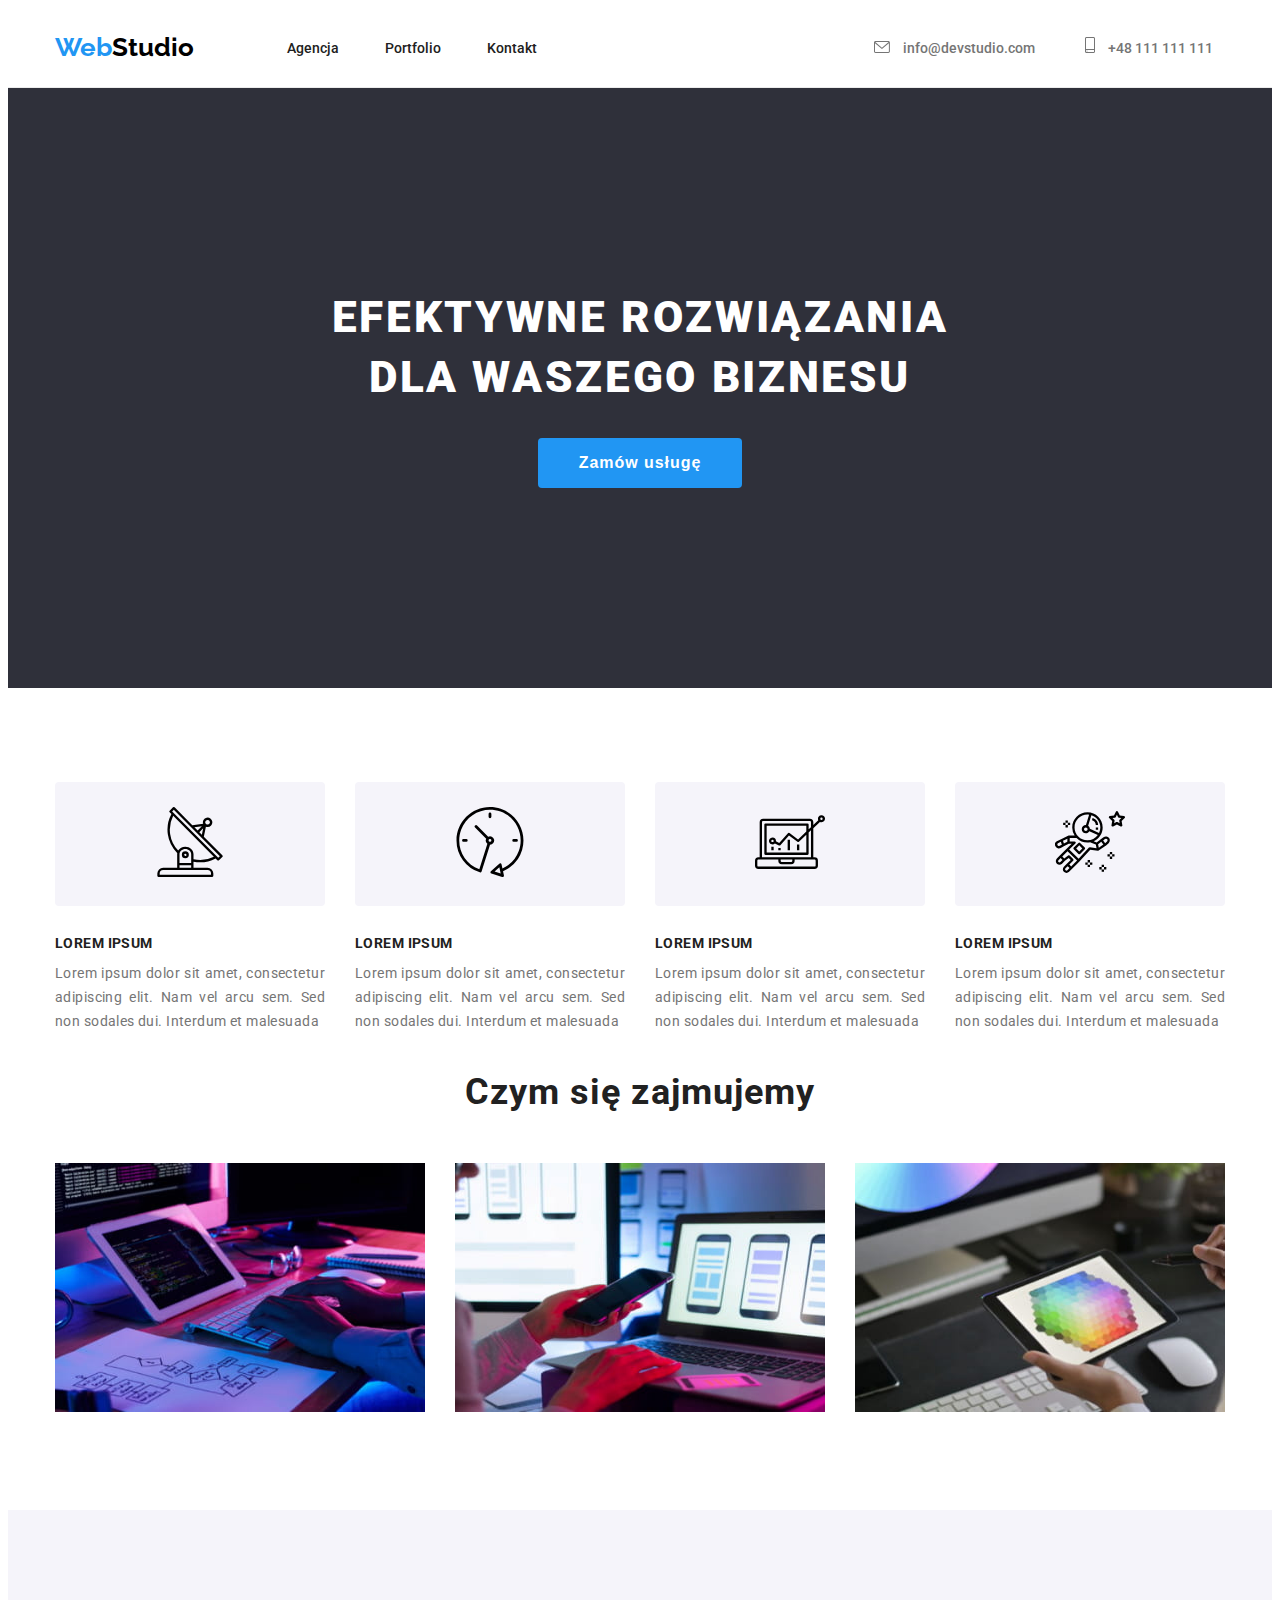
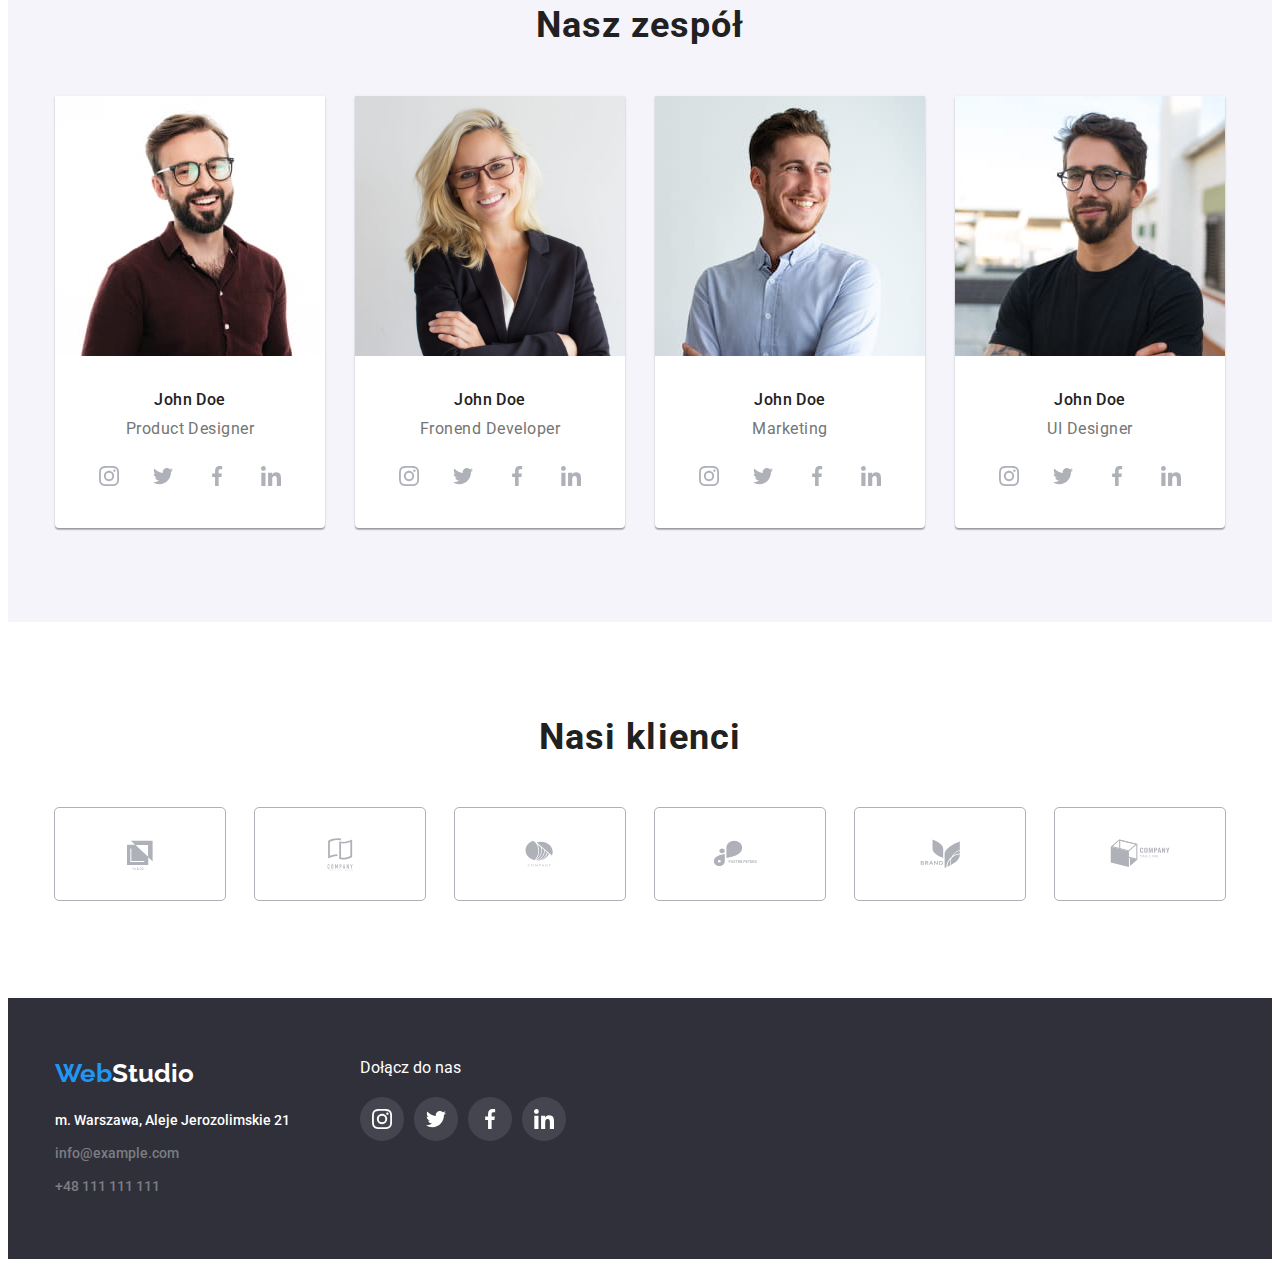
==== commit 11e1f921: "Chyba okej coś mi odstępy szwankują nwm czemu" ====
--- a/index.html
+++ b/index.html
@@ -81,72 +81,80 @@
                     </button>
                 </div>
             </section>
-            <article class="section">
+            <section class="section">
                 <div class="container">
                     <ul class="text-list">
                         <li>
-                            <div class="article-images">
-                                <svg class="icon-article">
-                                    <use
-                                        href="./images/icons.svg#icon-antenna-1"
-                                    ></use>
-                                </svg>
-                            </div>
-                            <h3>LOREM IPSUM</h3>
-                            <p>
-                                Lorem ipsum dolor sit amet, consectetur
-                                adipiscing elit. Nam vel arcu sem. Sed non
-                                sodales dui. Interdum et malesuada
-                            </p>
-                        </li>
-                        <li>
-                            <div class="article-images">
-                                <svg class="icon-article">
-                                    <use
-                                        href="./images/icons.svg#icon-clock-1"
-                                    ></use>
-                                </svg>
-                            </div>
-                            <h3>LOREM IPSUM</h3>
-                            <p>
-                                Lorem ipsum dolor sit amet, consectetur
-                                adipiscing elit. Nam vel arcu sem. Sed non
-                                sodales dui. Interdum et malesuada
-                            </p>
-                        </li>
-                        <li>
-                            <div class="article-images">
-                                <svg class="icon-article">
-                                    <use
-                                        href="./images/icons.svg#icon-diagram-1"
-                                    ></use>
-                                </svg>
-                            </div>
-                            <h3>LOREM IPSUM</h3>
-                            <p>
-                                Lorem ipsum dolor sit amet, consectetur
-                                adipiscing elit. Nam vel arcu sem. Sed non
-                                sodales dui. Interdum et malesuada
-                            </p>
-                        </li>
-                        <li>
-                            <div class="article-images">
-                                <svg class="icon-article">
-                                    <use
-                                        href="./images/icons.svg#icon-astronaut-1"
-                                    ></use>
-                                </svg>
-                            </div>
-                            <h3>LOREM IPSUM</h3>
-                            <p>
-                                Lorem ipsum dolor sit amet, consectetur
-                                adipiscing elit. Nam vel arcu sem. Sed non
-                                sodales dui. Interdum et malesuada
-                            </p>
+                            <article>
+                                <div class="article-images">
+                                    <svg class="icon-article">
+                                        <use
+                                            href="./images/icons.svg#icon-antenna-1"
+                                        ></use>
+                                    </svg>
+                                </div>
+                                <h3>LOREM IPSUM</h3>
+                                <p>
+                                    Lorem ipsum dolor sit amet, consectetur
+                                    adipiscing elit. Nam vel arcu sem. Sed non
+                                    sodales dui. Interdum et malesuada
+                                </p>
+                            </article>
+                        </li>
+                        <li>
+                            <article>
+                                <div class="article-images">
+                                    <svg class="icon-article">
+                                        <use
+                                            href="./images/icons.svg#icon-clock-1"
+                                        ></use>
+                                    </svg>
+                                </div>
+                                <h3>LOREM IPSUM</h3>
+                                <p>
+                                    Lorem ipsum dolor sit amet, consectetur
+                                    adipiscing elit. Nam vel arcu sem. Sed non
+                                    sodales dui. Interdum et malesuada
+                                </p>
+                            </article>
+                        </li>
+                        <li>
+                            <article>
+                                <div class="article-images">
+                                    <svg class="icon-article">
+                                        <use
+                                            href="./images/icons.svg#icon-diagram-1"
+                                        ></use>
+                                    </svg>
+                                </div>
+                                <h3>LOREM IPSUM</h3>
+                                <p>
+                                    Lorem ipsum dolor sit amet, consectetur
+                                    adipiscing elit. Nam vel arcu sem. Sed non
+                                    sodales dui. Interdum et malesuada
+                                </p>
+                            </article>
+                        </li>
+                        <li>
+                            <article>
+                                <div class="article-images">
+                                    <svg class="icon-article">
+                                        <use
+                                            href="./images/icons.svg#icon-astronaut-1"
+                                        ></use>
+                                    </svg>
+                                </div>
+                                <h3>LOREM IPSUM</h3>
+                                <p>
+                                    Lorem ipsum dolor sit amet, consectetur
+                                    adipiscing elit. Nam vel arcu sem. Sed non
+                                    sodales dui. Interdum et malesuada
+                                </p>
+                            </article>
                         </li>
                     </ul>
                 </div>
-            </article>
+            </section>
             <section class="section jobs">
                 <div class="container">
                     <h2 class="what-we-do">Czym się zajmujemy</h2>
@@ -370,7 +378,7 @@
                                             <a href="#" class="team-social">
                                                 <svg>
                                                     <use
-                                                        href="images/icons.svg#icon-instagram-2"
+                                                        href="./images/icons.svg#icon-instagram-2"
                                                     ></use>
                                                 </svg>
                                             </a>
@@ -413,73 +421,131 @@
                 <div class="container">
                     <h2>Nasi klienci</h2>
                     <div class="client-icons">
-                        <a>
-                            <svg>
-                                <use
-                                    href="./images/icons.svg#icon-client-1"
-                                ></use>
-                            </svg>
-                        </a>
-                        <a>
-                            <svg>
-                                <use
-                                    href="./images/icons.svg#icon-client-2"
-                                ></use>
-                            </svg>
-                        </a>
-                        <a>
-                            <svg>
-                                <use
-                                    href="./images/icons.svg#icon-client-3"
-                                ></use>
-                            </svg>
-                        </a>
-                        <a>
-                            <svg>
-                                <use
-                                    href="./images/icons.svg#icon-client-4"
-                                ></use>
-                            </svg>
-                        </a>
-                        <a>
-                            <svg>
-                                <use
-                                    href="./images/icons.svg#icon-client-5"
-                                ></use>
-                            </svg>
-                        </a>
-                        <a>
-                            <svg>
-                                <use
-                                    href="./images/icons.svg#icon-client-6"
-                                ></use>
-                            </svg>
-                        </a>
+                        <ul class="client-icons-list">
+                            <li>
+                                <a>
+                                    <svg>
+                                        <use
+                                            href="./images/icons.svg#icon-client-1"
+                                        ></use>
+                                    </svg>
+                                </a>
+                            </li>
+                            <li>
+                                <a>
+                                    <svg>
+                                        <use
+                                            href="./images/icons.svg#icon-client-2"
+                                        ></use>
+                                    </svg>
+                                </a>
+                            </li>
+                            <li>
+                                <a>
+                                    <svg>
+                                        <use
+                                            href="./images/icons.svg#icon-client-3"
+                                        ></use>
+                                    </svg>
+                                </a>
+                            </li>
+                            <li>
+                                <a>
+                                    <svg>
+                                        <use
+                                            href="./images/icons.svg#icon-client-4"
+                                        ></use>
+                                    </svg>
+                                </a>
+                            </li>
+                            <li>
+                                <a>
+                                    <svg>
+                                        <use
+                                            href="./images/icons.svg#icon-client-5"
+                                        ></use>
+                                    </svg>
+                                </a>
+                            </li>
+                            <li>
+                                <a>
+                                    <svg>
+                                        <use
+                                            href="./images/icons.svg#icon-client-6"
+                                        ></use>
+                                    </svg>
+                                </a>
+                            </li>
+                        </ul>
                     </div>
                 </div>
             </section>
         </main>
         <!--Stopka-->
         <footer class="footer-wrapper">
-            <div class="footer-content container">
-                <div>
-                    <a href="index.html" class="logo">
-                        <span>Web</span><span class="studio-white">Studio</span>
-                    </a>
-                </div>
-                <address class="address">
-                    <span class="footer-address"
-                        >m. Warszawa, Aleje Jerozolimskie 21</span
-                    >
+            <div class="footer container">
+                <div class="footer-content">
+                    <div>
+                        <a href="index.html" class="logo">
+                            <span>Web</span
+                            ><span class="studio-white">Studio</span>
+                        </a>
+                    </div>
+                    <address class="address">
+                        <span class="footer-address"
+                            >m. Warszawa, Aleje Jerozolimskie 21</span
+                        >
 
-                    <a class="footer-contact" href="mailto:info@example.com"
-                        >info@example.com</a
-                    >
+                        <a class="footer-contact" href="mailto:info@example.com"
+                            >info@example.com</a
+                        >
 
-                    <a class="footer-contact" href="tel:+48111111111"
-                        >+48 111 111 111</a
-                    >
-                </address>
+                        <a class="footer-contact" href="tel:+48111111111"
+                            >+48 111 111 111</a
+                        >
+                    </address>
+                </div>
+                <div class="footer-join-us">
+                    <p>Dołącz do nas</p>
+                    <ul class="footer-join-us-icons">
+                        <li>
+                            <a href="#">
+                                <svg>
+                                    <use
+                                        href="./images/icons.svg#icon-instagram-2"
+                                    ></use>
+                                </svg>
+                            </a>
+                        </li>
+                        <li>
+                            <a href="#">
+                                <svg>
+                                    <use
+                                        href="./images/icons.svg#icon-twitter-1"
+                                    ></use>
+                                </svg>
+                            </a>
+                        </li>
+                        <li>
+                            <a href="#">
+                                <svg>
+                                    <use
+                                        href="./images/icons.svg#icon-facebook-1"
+                                    ></use>
+                                </svg>
+                            </a>
+                        </li>
+                        <li>
+                            <a href="#">
+                                <svg>
+                                    <use
+                                        href="./images/icons.svg#icon-linkedin-1"
+                                    ></use>
+                                </svg>
+                            </a>
+                        </li>
+                    </ul>
+                </div>
             </div>
         </footer>
     </body>
--- a/css/styles.css
+++ b/css/styles.css
@@ -90,11 +90,16 @@
 .envelope {
     width: 16px;
     height: 12px;
+    fill: currentColor;
+    margin-right: 10px;
 }
 .phone {
     width: 10px;
     height: 16px;
-}
+    fill: currentColor;
+    margin-right: 10px;
+}
+
 .nav-list a {
     font-weight: 500;
     font-size: 14px;
@@ -125,12 +130,21 @@
     justify-content: space-between;
     gap: 50px;
 }
+
+/* FOOTER */
+
 .footer-wrapper {
     background-color: #2f303a;
     color: #ffffff;
     padding: 60px 0px;
 }
 
+.footer {
+    display: flex;
+    justify-content: left;
+    gap: 70px;
+}
+
 .footer-wrapper address {
     display: flex;
     flex-direction: column;
@@ -140,6 +154,7 @@
 .address {
     padding-top: 20px;
 }
+
 .footer-address {
     text-decoration: none;
     font-style: normal;
@@ -148,6 +163,7 @@
     line-height: 1.71;
     color: #ffffff;
 }
+
 .footer-contact {
     color: #ffffff60;
     text-decoration: none;
@@ -162,9 +178,40 @@
 .footer-contact:focus {
     color: #2196f3;
 }
+
 .footer-tel {
     text-decoration: none;
 }
+
+.footer-join-us {
+    text-align: left;
+}
+
+.footer-join-us-icons {
+    margin-top: 20px;
+    display: flex;
+    gap: 10px;
+}
+
+.footer-join-us-icons a {
+    display: block;
+    padding: 12px;
+    background-color: rgba(255, 255, 255, 0.1);
+    border-radius: 50%;
+    color: #ffffff;
+}
+
+.footer-join-us-icons svg {
+    width: 20px;
+    height: 20px;
+    display: block;
+    fill: currentColor;
+}
+
+.footer-join-us-icons a:hover {
+    background-color: #2196f3;
+}
+
 /* Main Portfolio */
 
 .category-buttons {
@@ -293,6 +340,7 @@
     color: #212121;
     text-transform: uppercase;
     text-align: left;
+    margin-bottom: 10px;
 }
 
 .text-list p {
@@ -413,16 +461,18 @@
     padding-bottom: 50px;
     display: block;
 }
-.client-icons {
-    display: flex;
-    flex-direction: row;
+.client-icons-list {
+    display: flex;
     gap: 30px;
-}
+    justify-content: space-between;
+}
+
 .client-icons a {
     border-radius: 4px;
     outline: 1px solid #afb1b8;
     display: inline-block;
     color: #afb1b8;
+    padding: 16px 32px;
 }
 .client-icons svg {
     display: block;
@@ -432,4 +482,5 @@
 }
 .client-icons a:hover {
     color: #2196f3;
-}
+    outline-color: #2196f3;
+}
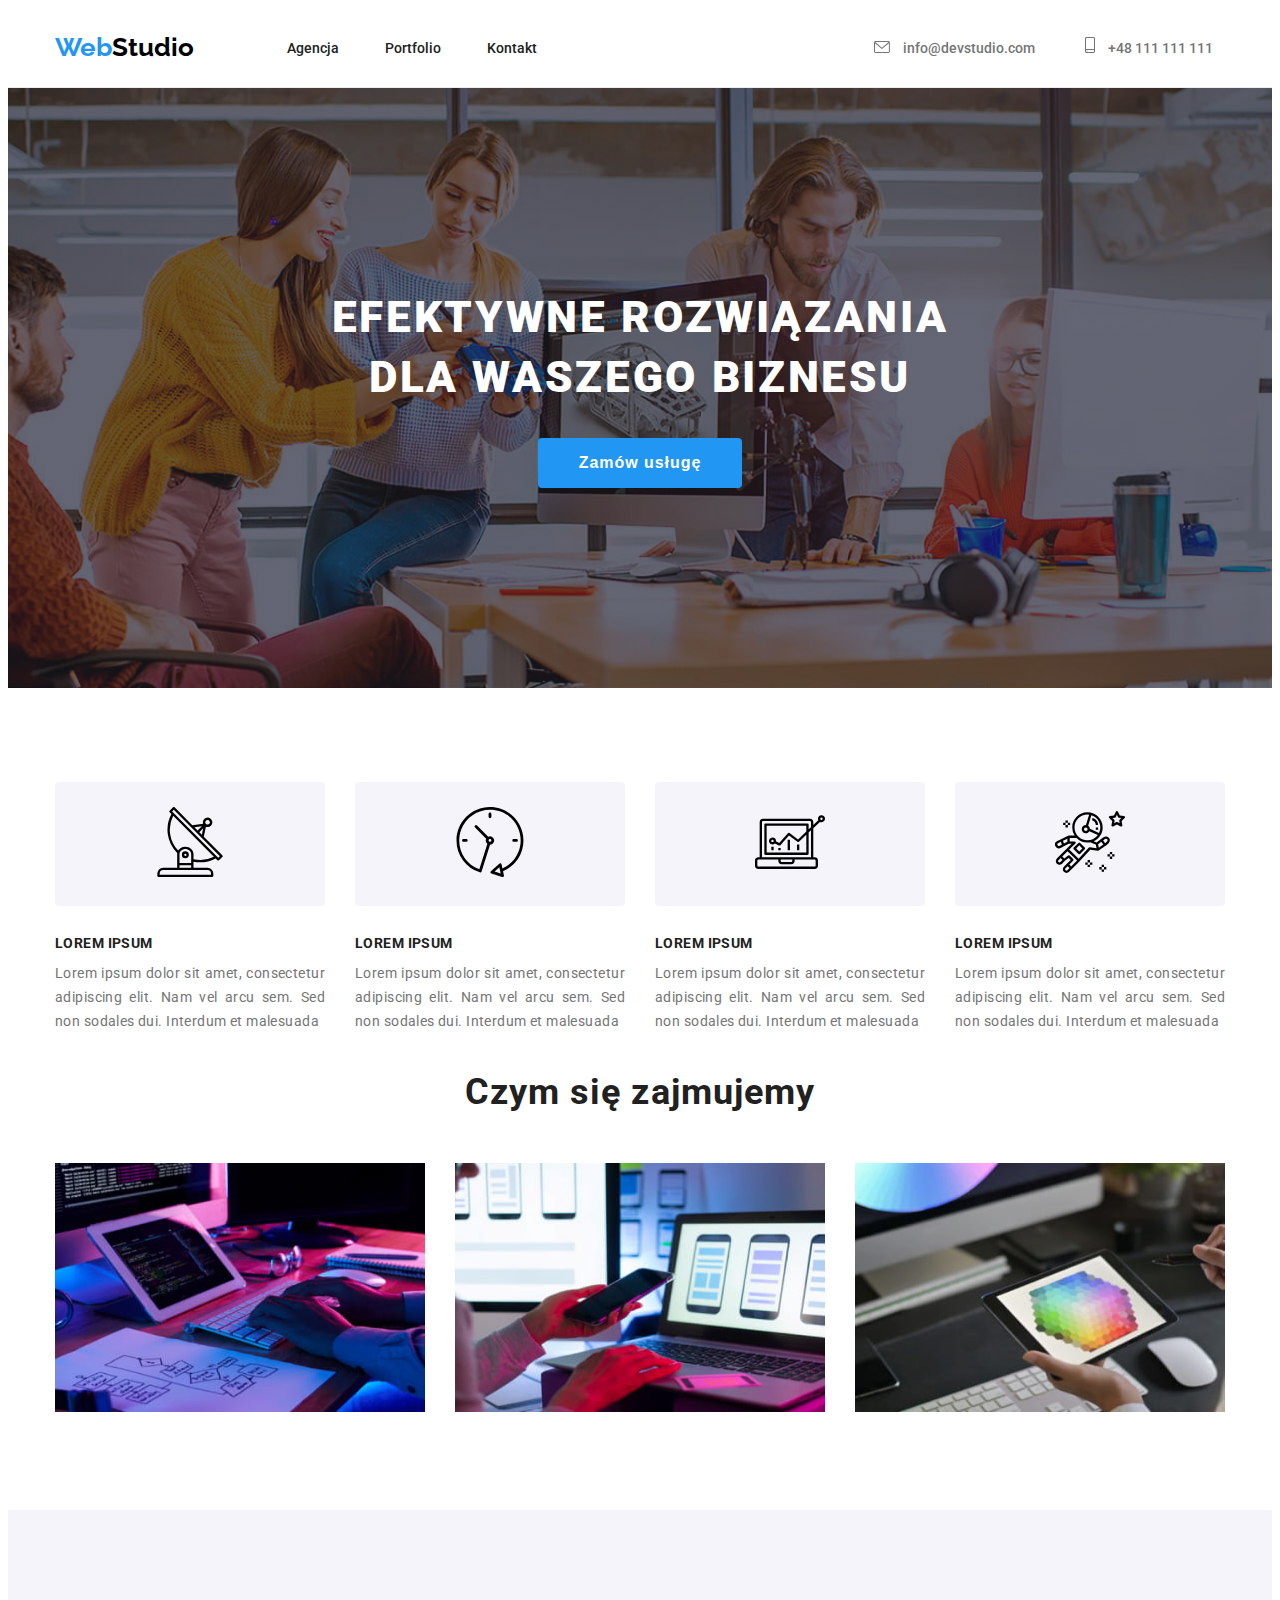
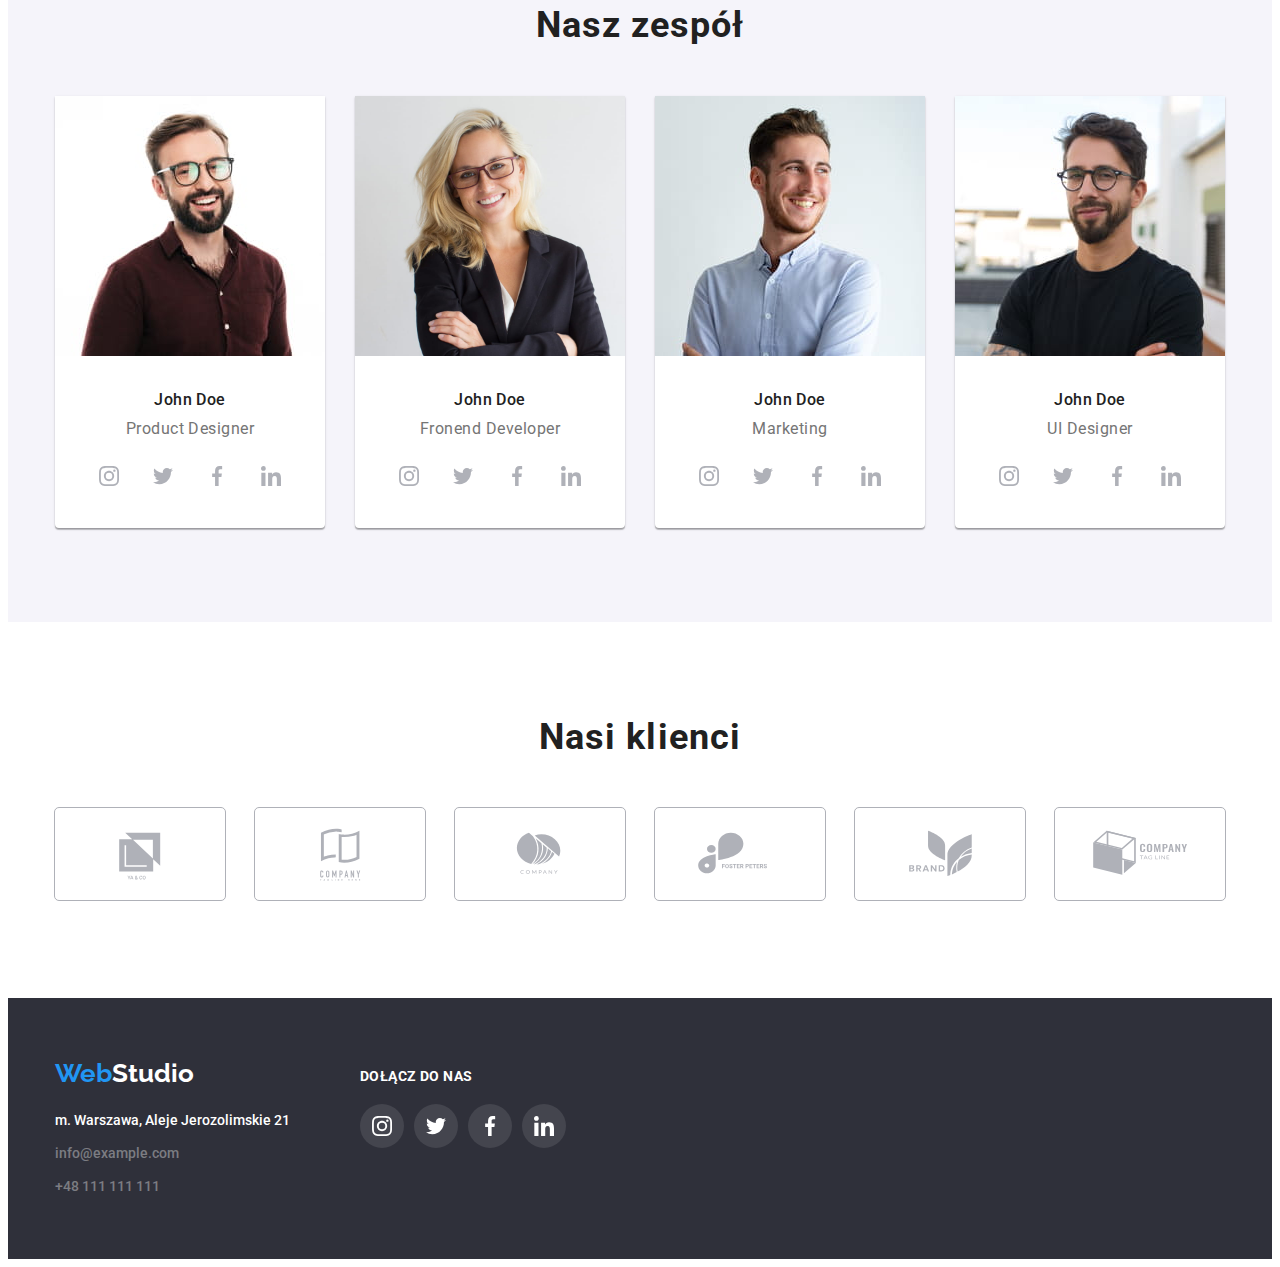
==== commit 40697a7f: "final?" ====
--- a/index.html
+++ b/index.html
@@ -423,7 +423,7 @@
                     <div class="client-icons">
                         <ul class="client-icons-list">
                             <li>
-                                <a>
+                                <a href="#">
                                     <svg>
                                         <use
                                             href="./images/icons.svg#icon-client-1"
@@ -432,7 +432,7 @@
                                 </a>
                             </li>
                             <li>
-                                <a>
+                                <a href="#">
                                     <svg>
                                         <use
                                             href="./images/icons.svg#icon-client-2"
@@ -441,7 +441,7 @@
                                 </a>
                             </li>
                             <li>
-                                <a>
+                                <a href="#">
                                     <svg>
                                         <use
                                             href="./images/icons.svg#icon-client-3"
@@ -450,7 +450,7 @@
                                 </a>
                             </li>
                             <li>
-                                <a>
+                                <a href="#">
                                     <svg>
                                         <use
                                             href="./images/icons.svg#icon-client-4"
@@ -459,7 +459,7 @@
                                 </a>
                             </li>
                             <li>
-                                <a>
+                                <a href="#">
                                     <svg>
                                         <use
                                             href="./images/icons.svg#icon-client-5"
@@ -468,7 +468,7 @@
                                 </a>
                             </li>
                             <li>
-                                <a>
+                                <a href="#">
                                     <svg>
                                         <use
                                             href="./images/icons.svg#icon-client-6"
@@ -506,7 +506,7 @@
                     </address>
                 </div>
                 <div class="footer-join-us">
-                    <p>Dołącz do nas</p>
+                    <p>DOŁĄCZ DO NAS</p>
                     <ul class="footer-join-us-icons">
                         <li>
                             <a href="#">
--- a/css/styles.css
+++ b/css/styles.css
@@ -120,7 +120,8 @@
     color: #757575;
     text-decoration: none;
 }
-.contact:hover {
+.contact:hover,
+.contact:focus {
     color: #2196f3;
 }
 
@@ -187,6 +188,15 @@
     text-align: left;
 }
 
+.footer-join-us p {
+    font-size: 14px;
+    font-weight: 700;
+    line-height: 16px;
+    letter-spacing: 0.03em;
+    text-align: left;
+    padding-top: 10px;
+}
+
 .footer-join-us-icons {
     margin-top: 20px;
     display: flex;
@@ -208,7 +218,8 @@
     fill: currentColor;
 }
 
-.footer-join-us-icons a:hover {
+.footer-join-us-icons a:hover,
+.footer-join-us-icons a:focus {
     background-color: #2196f3;
 }
 
@@ -277,12 +288,25 @@
 .heading {
     display: flex;
     flex-direction: column;
-    background-image: url(images/main-background);
+    align-items: center;
+    text-align: center;
+    padding-bottom: 200px;
+}
+
+/* TŁo*/
+
+.heading {
+    background-image: linear-gradient(
+            rgba(47, 48, 58, 0.4),
+            rgba(47, 48, 58, 0.4)
+        ),
+        url(/images/index-background.jpg);
+    background-size: cover;
+    background-position: center;
+    background-repeat: no-repeat;
     background-color: #2f303a;
-    align-items: center;
-    text-align: center;
-    padding-bottom: 200px;
-}
+}
+
 .heading h1 {
     margin-bottom: 30px;
     color: #ffffff;
@@ -309,7 +333,8 @@
     padding: 10px 41px;
 }
 
-.service-button:hover .service-button:focus {
+.service-button:hover,
+.service-button:focus {
     background-color: #2196f3;
     color: #ffffff;
     cursor: pointer;
@@ -447,7 +472,8 @@
     fill: currentColor;
     display: block;
 }
-.team-social-icons a:hover {
+.team-social-icons a:hover,
+.team-social-icons a:focus {
     background-color: #2196f3;
     color: #ffffff;
 }
@@ -472,15 +498,15 @@
     outline: 1px solid #afb1b8;
     display: inline-block;
     color: #afb1b8;
-    padding: 16px 32px;
 }
 .client-icons svg {
     display: block;
-    width: 106px;
-    height: 60px;
+    width: 170px;
+    height: 92px;
     fill: currentColor;
 }
-.client-icons a:hover {
+.client-icons a:hover,
+.client-icons a:focus {
     color: #2196f3;
     outline-color: #2196f3;
 }
